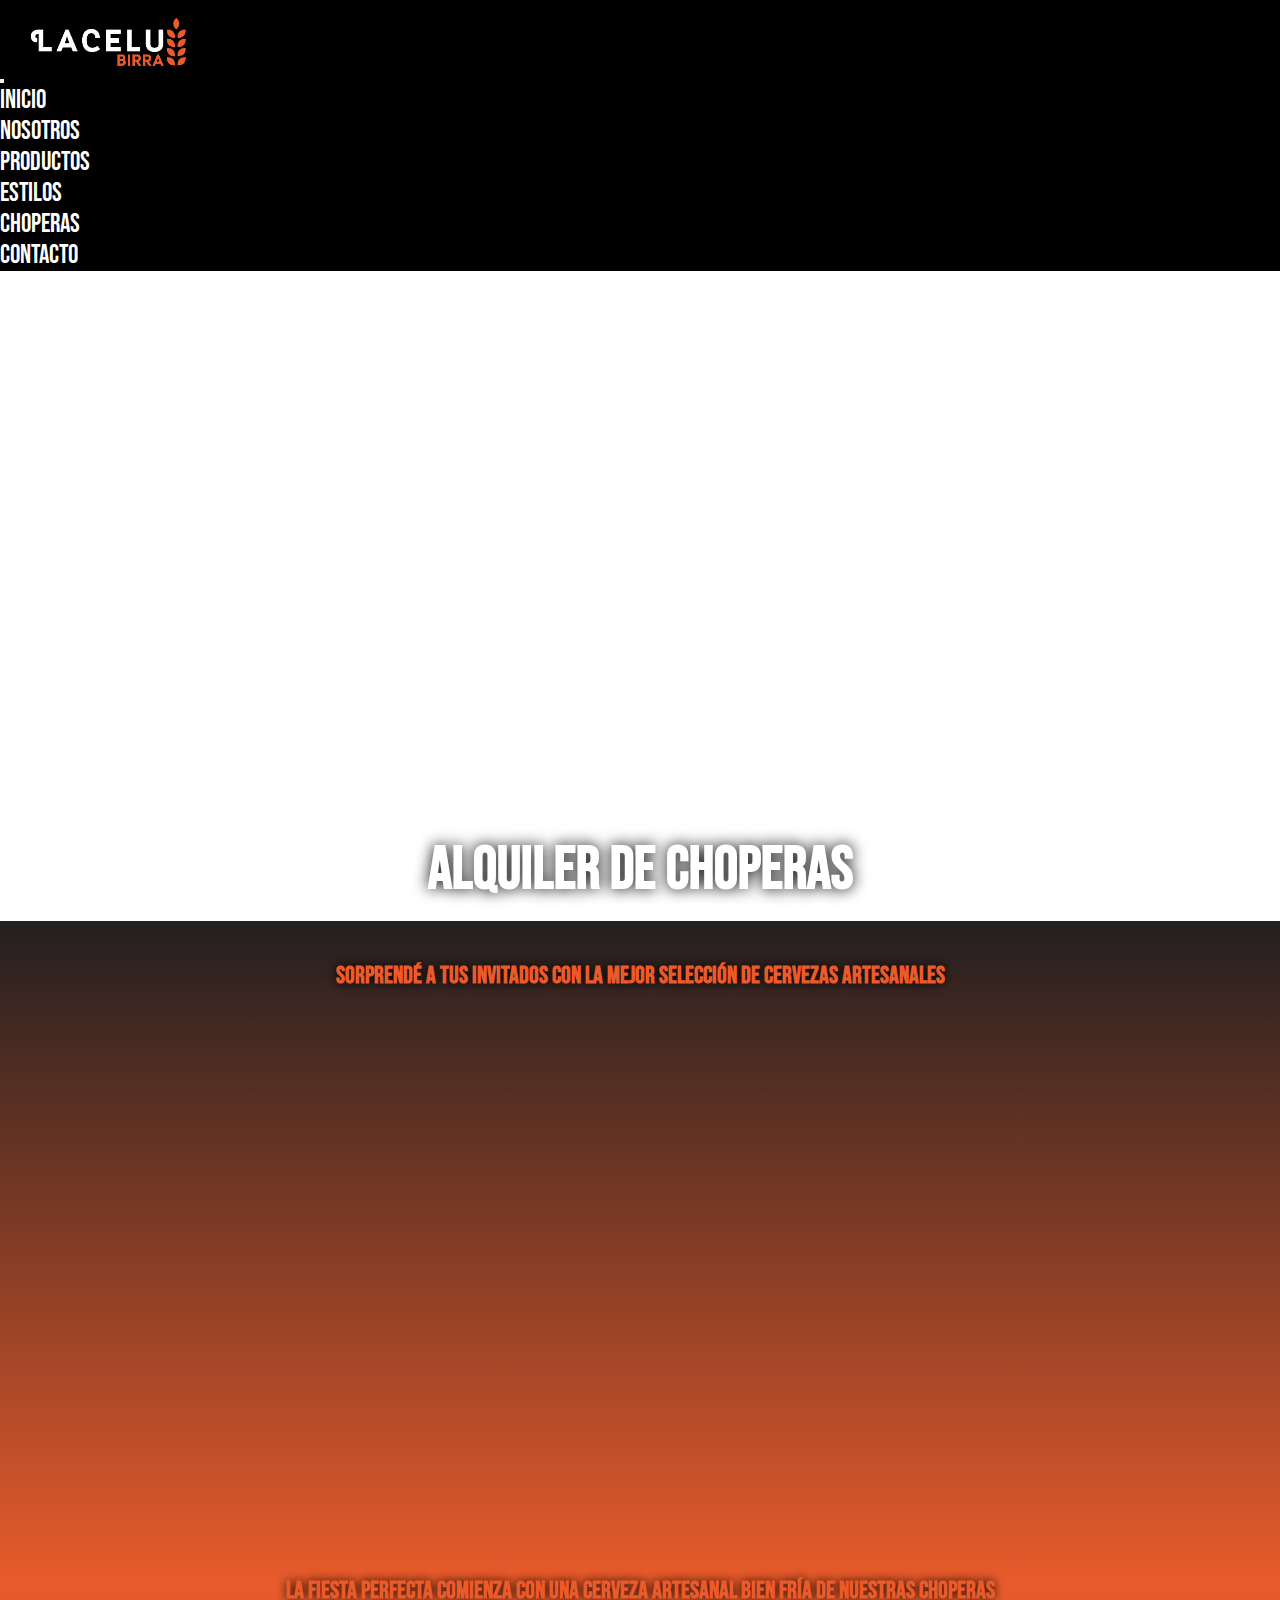
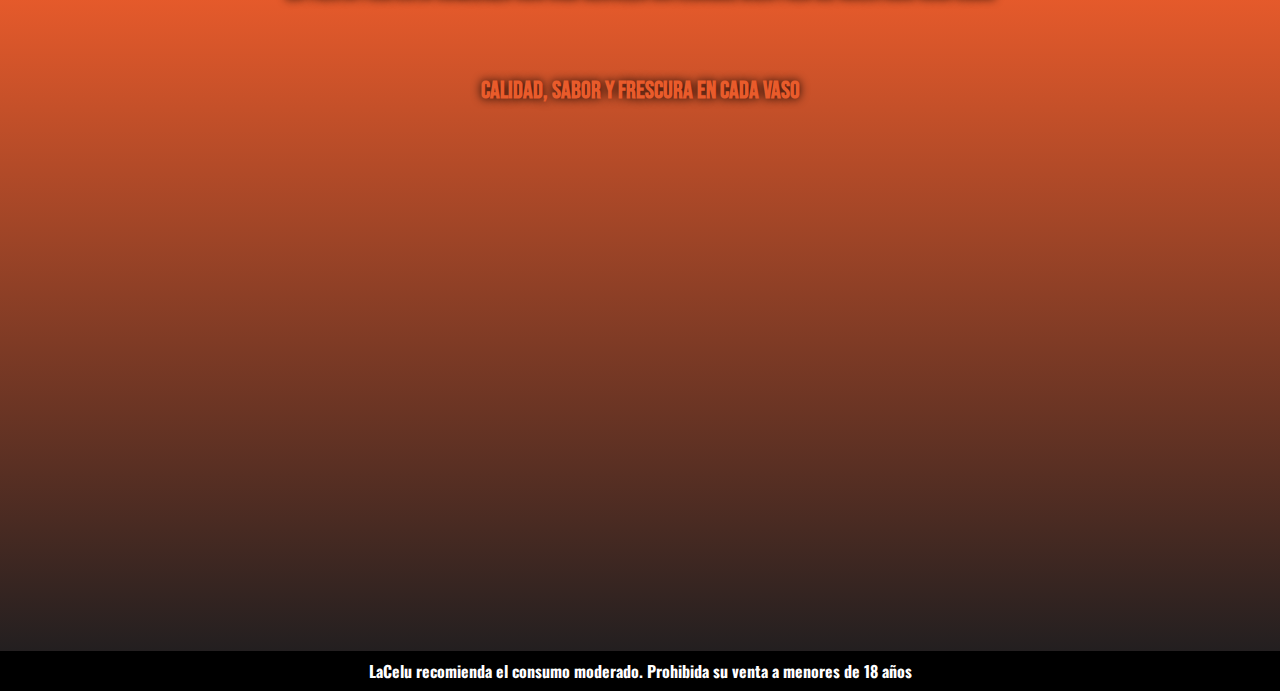
==== pages/choperas.html @ 896ca44d "pagina Choperas + scss" ====
<!DOCTYPE html>
<html lang="en">

<head>
    <meta charset="UTF-8">
    <meta http-equiv="X-UA-Compatible" content="IE=edge">
    <meta name="viewport" content="width=device-width, initial-scale=1.0">
    <meta name="keywords"  content="choperas para cerveza artesanal, servicio de choperas, alquiler de choperas, instalacion de choperas, choperas para eventos, choperas para fiestas, choperas para casamientos, choperas para cumpleaños, choperas para eventos empresariales">
    <link rel="stylesheet" href="https://cdn.jsdelivr.net/npm/bootstrap@4.6.2/dist/css/bootstrap.min.css"
        integrity="sha384-xOolHFLEh07PJGoPkLv1IbcEPTNtaed2xpHsD9ESMhqIYd0nLMwNLD69Npy4HI+N" crossorigin="anonymous">
    <link rel="icon" href="../images/favicon.png">
    <link rel="stylesheet" href="../style.css">
    <title>LaCeluBirra-Choperas</title>
</head>

<body>

    <!-- inicio de nav bar -->

    <nav class="navbar navbar-expand-md navbar-dark">

        <!-- Toggler/collapsibe Button -->
        <button class="navbar-toggler" type="button" data-toggle="collapse" data-target="#collapsibleNavbar">
            <span class="navbar-toggler-icon"></span>
        </button>

        <!-- Brand -->
        <img src="../img/index/logolacelusinfondo.png" alt="Logo" style="width:200px;">

        <!-- Navbar links -->
        <div class="collapse navbar-collapse" id="collapsibleNavbar">
            <ul class="navbar-nav">
                <li class="nav-item">
                    <a class="nav-link" href="../index.html">Inicio</a>
                </li>
                <li class="nav-item">
                    <a class="nav-link" href="./nosotros.html">Nosotros</a>
                </li>
                <li class="nav-item">
                    <a class="nav-link" href="./productos.html">Productos</a>
                </li>
                <li class="nav-item">
                    <a class="nav-link" href="./estilos.html">Estilos</a>
                </li>
                <li class="nav-item">
                    <a class="nav-link" href="#">Choperas</a>
                </li>
                <li class="nav-item">
                    <a class="nav-link" href="./contacto.html">Contacto</a>
                </li>
            </ul>
        </div>
    </nav>

    <!-- cierre de nav bar -->

    <!-- inicio de portada -->

    <div class="portadachoperas">
        <h1>ALQUILER DE CHOPERAS</h1>
    </div>

    <!-- cierre de portada -->

    <main class="mainchoperas">

    <!-- inicio de seccion1 -->

    <div class="seccion1choperas">
        <h2>Sorprendé a tus invitados con la mejor selección de cervezas artesanales</h2>
    </div>

    <div class="imgseccion1choperas"></div>

    <!-- cierre de seccion1  -->

    <!-- inicio de seccion2  -->

    <div class="seccion2choperas">
        <h2>La fiesta perfecta comienza con una cerveza artesanal bien fría de nuestras choperas</h2>
    </div>

    <div class="imgseccion2choperas"></div>

    <!-- cierre de seccion2 -->

    <!-- inicio de seccion3 -->

    <div class="seccion3choperas">
        <h2>Calidad, sabor y frescura en cada vaso</h2>
    </div>

    <div class="imgseccion3choperas"></div>

    <!-- cierre de seccion3 -->

    </main>

    <!-- inicio footer -->

    <div class="piedepagina">
        <h3>LaCelu recomienda el consumo moderado. Prohibida su venta a menores de 18 años</h3>
    </div>

    <!-- cierre de footer -->

    <script src="https://cdn.jsdelivr.net/npm/jquery@3.5.1/dist/jquery.slim.min.js"
        integrity="sha384-DfXdz2htPH0lsSSs5nCTpuj/zy4C+OGpamoFVy38MVBnE+IbbVYUew+OrCXaRkfj" crossorigin="anonymous">
    </script>
    <script src="https://cdn.jsdelivr.net/npm/popper.js@1.16.1/dist/umd/popper.min.js"
        integrity="sha384-9/reFTGAW83EW2RDu2S0VKaIzap3H66lZH81PoYlFhbGU+6BZp6G7niu735Sk7lN" crossorigin="anonymous">
    </script>
    <script src="https://cdn.jsdelivr.net/npm/bootstrap@4.6.2/dist/js/bootstrap.min.js"
        integrity="sha384-+sLIOodYLS7CIrQpBjl+C7nPvqq+FbNUBDunl/OZv93DB7Ln/533i8e/mZXLi/P+" crossorigin="anonymous">
    </script>

</body>
</html>
---- style.css ----
@import url("https://fonts.googleapis.com/css2?family=Amatic+SC:wght@700&family=Bebas+Neue&family=Lexend+Deca&display=swap");
/* font-family: 'Bebas Neue', cursive; */
@import url("https://fonts.googleapis.com/css2?family=Amatic+SC:wght@700&family=Bebas+Neue&family=Lexend+Deca&family=Oswald&display=swap");
/* font-family: 'Oswald', sans-serif; */
* {
  margin: 0;
  padding: 0;
  box-sizing: border-box;
}

.navbar {
  background-color: black;
  height: auto !important;
}
.navbar a {
  font-size: 26px;
  color: white;
  text-decoration: none;
  font-family: "Bebas Neue", cursive;
  padding-top: 10px;
  transition: color 0.3s linear 0.2s;
}
.navbar a:hover {
  color: #e95b2b !important;
}

.jumbotronportada {
  background-image: url(./img/index/portadaindex.jpg);
  background-size: cover;
  background-position: center;
  height: 650px;
  margin-bottom: 0;
  border-radius: 0;
  display: flex;
  justify-content: end;
  align-items: center;
}
.jumbotronportada h1 {
  color: white;
  text-shadow: 0 0 15px black;
  padding-right: 15px;
  font-family: "Bebas Neue", cursive;
  font-size: 60px;
}

.mainindex {
  background: rgb(35, 31, 32);
  background: linear-gradient(180deg, rgb(35, 31, 32) 0%, rgb(233, 91, 43) 50%, rgb(35, 31, 32) 100%);
  height: auto;
}

.prologo {
  height: auto;
  padding-left: 15px;
  padding-right: 15px;
}
.prologo h2 {
  color: white;
  margin-top: 0;
  padding-top: 60px;
  text-align: center;
  font-size: 40px;
  font-family: "Oswald", sans-serif;
}
.prologo strong {
  color: #e95b2b;
}

.container-fluid {
  height: auto;
  padding: 15px;
  padding-bottom: 15px;
}
.container-fluid h2 {
  color: white;
  text-shadow: 0 0 10px black;
  font-size: 40px;
  padding: 10px;
  font-family: "Bebas Neue", cursive;
}
.container-fluid .btnindex {
  background-color: #e95b2b;
  border-radius: 5px;
  border: solid 1px white;
  color: white;
  padding: 8px 10px 8px 10px;
  font-size: 20px;
  font-family: "Oswald", sans-serif;
}
.container-fluid .btnindex:hover {
  transform: scale(1.08);
  transition: all 0.9s;
}
.container-fluid .Nleft {
  text-align: center;
}
.container-fluid .imgnosotrosinicio {
  background-image: url(./images/nosotros5.JPG);
  background-position: bottom;
  background-size: cover;
  height: 650px;
  margin-bottom: 5px;
  border-radius: 5px;
}
.container-fluid .imgnosotrosinicio:hover {
  transform: scale(1.03);
  transition: all 0.9s;
}
.container-fluid .Ncenter {
  text-align: center;
}
.container-fluid .imgestilosinicio {
  background-image: url(./images/imgestilosindex.png);
  background-position: center;
  background-size: cover;
  height: 650px;
  margin-bottom: 5px;
  border-radius: 5px;
}
.container-fluid .imgestilosinicio:hover {
  transform: scale(1.03);
  transition: all 0.9s;
}
.container-fluid .Nright {
  text-align: center;
}
.container-fluid .imgvendelaceluinicio {
  background-image: url(./images/vendelacelu.png);
  background-position: center;
  background-size: cover;
  height: 650px;
  margin-bottom: 5px;
  border-radius: 5px;
}
.container-fluid .imgvendelaceluinicio:hover {
  transform: scale(1.03);
  transition: all 0.9s;
}

.containervideo {
  height: auto;
  width: auto;
  padding: 15px;
  padding-bottom: 15px;
}
.containervideo .videoindex {
  height: auto;
  width: 100%;
}

.footer {
  height: auto;
  background-color: black;
  padding: 2px;
}

.Fcenter {
  background-color: black;
  text-align: center;
}

.Fcenter img {
  margin-top: 35px;
}

.Fright {
  background-color: black;
  text-align: center;
}

.footer h2 {
  color: #e95b2b;
  text-shadow: 0 0 1px white;
  font-family: "Bebas Neue", cursive;
  margin-top: 28px;
}

.footer p {
  color: white;
  font-family: "Oswald", sans-serif;
  font-size: 20px;
}

.piedepagina {
  background-color: black;
  text-align: center;
  padding: 8px;
}

.piedepagina h3 {
  color: white;
  font-size: 16px;
  font-family: "Oswald", sans-serif;
  display: flex;
  align-items: center;
  justify-content: center;
}

.jumbotronNos {
  height: 650px;
  background-image: url(./img/nosotros/portadanosotros.jpg);
  background-position: top;
  background-size: cover;
  display: flex;
  align-items: end;
}
.jumbotronNos h1 {
  color: white;
  text-shadow: 0 0 15px black;
  margin-bottom: 15px;
  margin-left: 15px;
  font-family: "Bebas Neue", cursive;
  font-size: 60px;
}

.mainnosotros {
  background: rgb(35, 31, 32);
  background: linear-gradient(180deg, rgb(35, 31, 32) 0%, rgb(233, 91, 43) 50%, rgb(35, 31, 32) 100%);
  height: auto;
}

.seccion1Nos {
  height: auto;
  margin-bottom: 0;
  padding: 15px;
  padding-bottom: 15px;
}

.articleNos1 {
  background-image: url(./images/nosotros2.jpg);
  background-position: center;
  background-size: cover;
  border-radius: 5px;
}

.asideNos1 h2 {
  text-align: center;
  color: #e95b2b;
  text-shadow: 0 0 10px black;
  font-size: 60px;
  font-family: "Bebas Neue", cursive;
}

.asideNos1 h3 {
  color: white;
  font-family: "Oswald", sans-serif;
}

.seccion2Nos {
  height: auto;
  padding: 25px;
  padding-bottom: 25px;
}

.article2Nos h2 {
  text-align: center;
  color: #e95b2b;
  text-shadow: 0 0 10px black;
  font-size: 60px;
  font-family: "Bebas Neue", cursive;
}

.article2Nos h3 {
  color: white;
  font-family: "Oswald", sans-serif;
  text-align: center;
  font-size: 38px;
}

.aside2Nos {
  background-image: url(./images/apasionadosnosotros.png);
  background-position: center;
  background-size: cover;
  height: 300px;
  border-radius: 5px;
}

.seccion3Nos {
  height: auto;
  padding: 25px;
  padding-bottom: 25px;
}

.article3Nos {
  background-image: url(./images/nosotros3.png);
  background-position: center;
  background-size: cover;
  height: 300px;
  border-radius: 5px;
}

.aside3Nos h2 {
  text-align: center;
  color: #e95b2b;
  text-shadow: 0 0 10px black;
  font-size: 60px;
  font-family: "Bebas Neue", cursive;
}

.aside3Nos h3 {
  color: white;
  font-family: "Oswald", sans-serif;
  text-align: center;
  font-size: 38px;
}

.seccion4Nos {
  height: auto;
  padding: 25px;
  padding-bottom: 25px;
}

.article4Nos h2 {
  text-align: center;
  color: #e95b2b;
  text-shadow: 0 0 10px black;
  font-size: 60px;
  font-family: "Bebas Neue", cursive;
}

.article4Nos h3 {
  color: white;
  font-family: "Oswald", sans-serif;
  text-align: center;
  font-size: 38px;
}

.aside4Nos {
  background-image: url(./images/nosotros4.JPG);
  background-position: top;
  background-size: cover;
  height: 300px;
  border-radius: 5px;
}

.portadaproductos {
  background-image: url(./images/fondoproductos.png);
  background-position: top;
  background-size: cover;
  height: 650px;
  margin-bottom: 0;
  border-radius: 0;
  display: flex;
  justify-content: end;
  align-items: center;
}
.portadaproductos h1 {
  color: white;
  text-shadow: 0 0 15px black;
  margin-right: 100px;
  font-family: "Bebas Neue", cursive;
  font-size: 60px;
}

.mainproductos {
  height: auto;
  background: rgb(35, 31, 32);
  background: linear-gradient(180deg, rgb(35, 31, 32) 0%, rgb(233, 91, 43) 50%, rgb(35, 31, 32) 100%);
}

.containerlatasPro {
  height: auto;
  margin-bottom: 0;
  padding: 15px;
  padding-bottom: 15px;
}
.containerlatasPro .latasPro {
  height: 130px;
  padding-top: 20px;
  padding-bottom: 20px;
}
.containerlatasPro .latasPro h2 {
  color: #e95b2b;
  text-align: center;
  font-size: 45px;
  text-shadow: 0 0 10px black;
  font-family: "Bebas Neue", cursive;
  padding-top: 8px;
}
.containerlatasPro .latasPro p {
  color: white;
  text-align: center;
  font-size: 23px;
  font-family: "Oswald", sans-serif;
}
.containerlatasPro .latasPro .imglatasPro {
  background-image: url(./images/latasproductos.png);
  background-position: center;
  background-size: cover;
  height: 700px;
  margin-top: 20px;
}

.containergrowlersPro {
  height: auto;
  margin-bottom: 0;
  padding: 15px;
  padding-bottom: 15px;
}
.containergrowlersPro .growlersPro {
  height: 130px;
  padding-top: 20px;
  padding-bottom: 20px;
}
.containergrowlersPro .growlersPro h2 {
  color: #e95b2b;
  text-align: center;
  font-size: 45px;
  text-shadow: 0 0 10px black;
  font-family: "Bebas Neue", cursive;
}
.containergrowlersPro .growlersPro p {
  color: white;
  text-align: center;
  font-size: 23px;
  font-family: "Oswald", sans-serif;
}
.containergrowlersPro .imggrowlersPro {
  background-image: url(./images/growlerproductos.png);
  background-position: center;
  background-size: cover;
  height: 700px;
  margin-top: 20px;
}

.containterchoperasPro {
  height: auto;
  margin-bottom: 0;
  padding: 15px;
  padding-bottom: 15px;
}

.choperasPro {
  height: 130px;
  padding-top: 20px;
  padding-bottom: 20px;
}

.choperasPro h2 {
  color: #e95b2b;
  text-align: center;
  font-size: 45px;
  text-shadow: 0 0 10px black;
  font-family: "Bebas Neue", cursive;
}

.choperasPro p {
  color: white;
  text-align: center;
  font-size: 23px;
  font-family: "Oswald", sans-serif;
}

.imgchoperasPro {
  background-image: url(./images/choperasproductos.png);
  background-position: center;
  background-size: cover;
  height: 700px;
  margin-top: 20px;
}

.containerbarrilesPro {
  height: auto;
  margin-bottom: 0;
  padding: 15px;
  padding-bottom: 15px;
}

.barrilesPro {
  height: 130px;
  padding-top: 20px;
  padding-bottom: 20px;
}

.barrilesPro h2 {
  color: #e95b2b;
  text-align: center;
  font-size: 45px;
  text-shadow: 0 0 10px black;
  font-family: "Bebas Neue", cursive;
}

.barrilesPro p {
  color: white;
  text-align: center;
  font-size: 23px;
  font-family: "Oswald", sans-serif;
}

.imgbarrilesPro {
  background-image: url(./images/barrilesproductos.png);
  background-position: center;
  background-size: cover;
  height: 700px;
  margin-top: 20px;
}

.portadaestilos {
  background-image: url(./images/portadaestilos.png);
  background-size: cover;
  background-position: center;
  height: 650px;
  margin-bottom: 0;
  border-radius: 0;
  display: flex;
  justify-content: center;
}
.portadaestilos h1 {
  color: white;
  text-shadow: 0 0 15px black;
  padding-top: 15px;
  font-family: "Bebas Neue", cursive;
  font-size: 60px;
}

.containergolden {
  background-image: linear-gradient(to right, #660434, #862837, #a14a3b, #b66d42, #c5924f, #c3954f, #c0974f, #be9a50, #ad7b3d, #995d2e, #834022, #6c2418);
  padding: 25px;
  padding-bottom: 25px;
  height: auto;
}
.containergolden .goldenleft {
  background-image: url(./images/latassinfondo/latagolden.png);
  background-position: center;
  background-size: cover;
  height: 650px;
  border-radius: 5px;
}
.containergolden .goldenleft:hover {
  transform: scale(1.05);
  transition: all 0.9s;
}
.containergolden .goldencenter {
  background-image: url(./images/estilosdecervezalogos/golden.png);
  background-position: center;
  background-size: auto;
  background-repeat: no-repeat;
}
.containergolden .goldenright {
  display: flex;
  align-items: center;
}
.containergolden .goldenright h3 {
  color: white;
  font-family: "Oswald", sans-serif;
  text-shadow: 0 0 15px black;
  text-align: center;
  font-size: 40px;
}

.containeripa {
  background-image: linear-gradient(to right, #b71d37, #be4b3e, #c26c4c, #c68963, #caa380, #bda083, #b19c86, #a59889, #85796e, #665b54, #48403b, #2b2624);
  padding: 25px;
  padding-bottom: 25px;
  height: auto;
}
.containeripa .ipaleft {
  display: flex;
  align-items: center;
}
.containeripa .ipaleft h3 {
  color: white;
  font-family: "Oswald", sans-serif;
  text-shadow: 0 0 15px black;
  text-align: center;
  font-size: 40px;
}
.containeripa .ipacenter {
  background-image: url(./images/estilosdecervezalogos/ipa.png);
  background-position: center;
  background-size: auto;
  background-repeat: no-repeat;
}
.containeripa .iparight {
  background-image: url(./images/latassinfondo/lataipa.png);
  background-position: center;
  background-size: cover;
  height: 650px;
  border-radius: 5px;
}
.containeripa .iparight:hover {
  transform: scale(1.05);
  transition: all 0.9s;
}

.containerporter {
  background-image: linear-gradient(to right, #610d1b, #5e112d, #561a3c, #4a2347, #3c2a4e, #402d51, #443154, #483457, #5e3558, #733653, #843a4b, #90413f);
  padding: 25px;
  padding-bottom: 25px;
  height: auto;
}
.containerporter .porterleft {
  background-image: url(./images/latassinfondo/lataporter.png);
  background-position: center;
  background-size: cover;
  height: 650px;
  border-radius: 5px;
}
.containerporter .porterleft:hover {
  transform: scale(1.05);
  transition: all 0.9s;
}
.containerporter .portercenter {
  background-image: url(./images/estilosdecervezalogos/porter.png);
  background-position: center;
  background-size: auto;
  background-repeat: no-repeat;
}
.containerporter .porterright h3 {
  color: white;
  font-family: "Oswald", sans-serif;
  text-shadow: 0 0 15px black;
  text-align: center;
  font-size: 40px;
}

.containerdulce {
  background-image: linear-gradient(to right, #e0a9c5, #e3b4cd, #e6bed5, #e9c9dd, #ecd3e4, #e7ccdd, #e1c4d6, #dcbdcf, #cda3b7, #bf889f, #b06f85, #a1556b);
  padding: 25px;
  padding-bottom: 25px;
  height: auto;
}
.containerdulce .dulceleft {
  display: flex;
  align-items: center;
}
.containerdulce .dulceleft h3 {
  color: white;
  font-family: "Oswald", sans-serif;
  text-shadow: 0 0 15px black;
  text-align: center;
  font-size: 40px;
}
.containerdulce .dulcecenter {
  background-image: url(./images/estilosdecervezalogos/dulce.png);
  background-position: center;
  background-size: auto;
  background-repeat: no-repeat;
}
.containerdulce .dulceright {
  background-image: url(./images/latassinfondo/latadulce.png);
  background-position: center;
  background-size: cover;
  height: 650px;
  border-radius: 5px;
}

.containerkolsch {
  background-image: linear-gradient(to right, #fae343, #fbda4f, #fbd25b, #f8ca65, #f4c36f, #f2bd6d, #f0b76c, #eeb16b, #f0aa60, #f1a455, #f39c4a, #f59540);
  padding: 25px;
  padding-bottom: 25px;
  height: auto;
}

.kolschleft {
  background-image: url(./images/latassinfondo/latakolsch.png);
  background-position: center;
  background-size: cover;
  height: 650px;
  border-radius: 5px;
}

.kolschcenter {
  background-image: url(./images/estilosdecervezalogos/kolsch.png);
  background-position: center;
  background-size: auto;
  background-repeat: no-repeat;
}

.kolschright h3 {
  color: white;
  font-family: "Oswald", sans-serif;
  text-shadow: 0 0 15px black;
  text-align: center;
  font-size: 40px;
}

.kolschright {
  display: flex;
  align-items: center;
}

.containerscotish {
  background-image: linear-gradient(to left, #b70c13, #bd4518, #c26627, #c6833d, #cb9d59, #c29e62, #ba9f6b, #b29f75, #998969, #80735e, #675f52, #4e4b47);
  padding: 25px;
  padding-bottom: 25px;
  height: auto;
}

.scotishleft h3 {
  color: white;
  font-family: "Oswald", sans-serif;
  text-shadow: 0 0 15px black;
  text-align: center;
  font-size: 40px;
}

.scotishleft {
  display: flex;
  align-items: center;
}

.scotishcenter {
  background-image: url(./images/estilosdecervezalogos/scotish.png);
  background-position: center;
  background-size: auto;
  background-repeat: no-repeat;
}

.scotishright {
  background-image: url(./images/latassinfondo/latascotish.png);
  background-position: center;
  background-size: cover;
  height: 650px;
  border-radius: 5px;
}

.containerlaregalona {
  background-image: linear-gradient(to right, #40beb5, #55a286, #5f8660, #5f6b45, #575134, #5e4b36, #60463c, #5d4342, #6c535c, #756576, #79798f, #7c8ea2);
  padding: 25px;
  padding-bottom: 25px;
  height: auto;
}

.laregalonaleft {
  background-image: url(./images/latassinfondo/latalaregalona.png);
  background-position: center;
  background-size: cover;
  height: 650px;
  border-radius: 5px;
}

.laregalonacenter {
  background-image: url(./images/estilosdecervezalogos/laregalona.png);
  background-position: center;
  background-size: auto;
  background-repeat: no-repeat;
}

.laregalonaright h3 {
  color: white;
  font-family: "Oswald", sans-serif;
  text-shadow: 0 0 15px black;
  text-align: center;
  font-size: 40px;
}

.laregalonaright {
  display: flex;
  align-items: center;
}

.containerintensidad {
  background-image: linear-gradient(to right, #463b31, #594742, #6a5458, #76646f, #7d7586, #7c7790, #787a9a, #717da4, #6c6fa4, #6e5fa0, #754c98, #7e358b);
  padding: 25px;
  padding-bottom: 25px;
  height: auto;
}
.containerintensidad .intensidadleft {
  display: flex;
  align-items: center;
}
.containerintensidad .intensidadleft h3 {
  color: white;
  font-family: "Oswald", sans-serif;
  text-shadow: 0 0 15px black;
  text-align: center;
  font-size: 40px;
}
.containerintensidad .intensidadcenter {
  background-image: url(./images/estilosdecervezalogos/intensidad.png);
  background-position: center;
  background-size: auto;
  background-repeat: no-repeat;
}
.containerintensidad .intensidadright {
  background-image: url(./images/latassinfondo/lataintensidad.png);
  background-position: center;
  background-size: cover;
  height: 650px;
  border-radius: 5px;
}

.containerdivino {
  background-image: linear-gradient(to right, #ee9150, #f3847c, #df84a1, #bc8cb5, #9a92b5, #958eae, #918aa8, #8c86a1, #9b7a97, #a96e81, #ae6662, #a36641);
  padding: 25px;
  padding-bottom: 25px;
  height: auto;
}

.divinoleft {
  background-image: url(./images/latassinfondo/latadivino.png);
  background-position: center;
  background-size: cover;
  height: 650px;
}

.divinocenter {
  background-image: url(./images/estilosdecervezalogos/divino.png);
  background-position: center;
  background-size: auto;
  background-repeat: no-repeat;
}

.divinoright h3 {
  color: white;
  font-family: "Oswald", sans-serif;
  text-shadow: 0 0 15px black;
  text-align: center;
  font-size: 40px;
}

.divinoright {
  display: flex;
  align-items: center;
}

.portadachoperas {
  background-image: url(./images/portadaalquilerdechoperas.png);
  background-position: center;
  background-size: cover;
  height: 650px;
  margin-bottom: 0;
  border-radius: 0;
  display: flex;
  align-items: end;
  justify-content: center;
}
.portadachoperas h1 {
  color: white;
  text-shadow: 0 0 15px black;
  margin-bottom: 15px;
  font-family: "Bebas Neue", cursive;
  font-size: 60px;
}

.mainchoperas {
  height: auto;
  background: rgb(35, 31, 32);
  background: linear-gradient(180deg, rgb(35, 31, 32) 0%, rgb(233, 91, 43) 50%, rgb(35, 31, 32) 100%);
}

.seccion1choperas {
  height: 100px;
}
.seccion1choperas h2 {
  color: #e95b2b;
  text-shadow: 0 0 10px black;
  font: 60px;
  text-align: center;
  padding-top: 40px;
  font-family: "Bebas Neue", cursive;
}

.imgseccion1choperas {
  background-image: url(./images/imgseccion1choperas.png);
  background-size: cover;
  background-position: center;
  height: 500px;
  margin-top: 15px;
}

.seccion2choperas {
  height: 100px;
}
.seccion2choperas h2 {
  color: #e95b2b;
  text-shadow: 0 0 10px black;
  font: 60px;
  text-align: center;
  padding-top: 40px;
  font-family: "Bebas Neue", cursive;
}
.seccion2choperas .imgseccion2choperas {
  background-image: url(./images/imgseccion2choperas.png);
  background-size: cover;
  background-position: center;
  height: 500px;
  margin-top: 15px;
}

.seccion3choperas {
  height: 100px;
}

.seccion3choperas h2 {
  color: #e95b2b;
  text-shadow: 0 0 10px black;
  font: 60px;
  text-align: center;
  padding-top: 40px;
  font-family: "Bebas Neue", cursive;
}

.imgseccion3choperas {
  background-image: url(./images/imgseccion3choperas.png);
  background-size: cover;
  background-position: center;
  height: 500px;
  margin-top: 15px;
}

/*# sourceMappingURL=style.css.map */
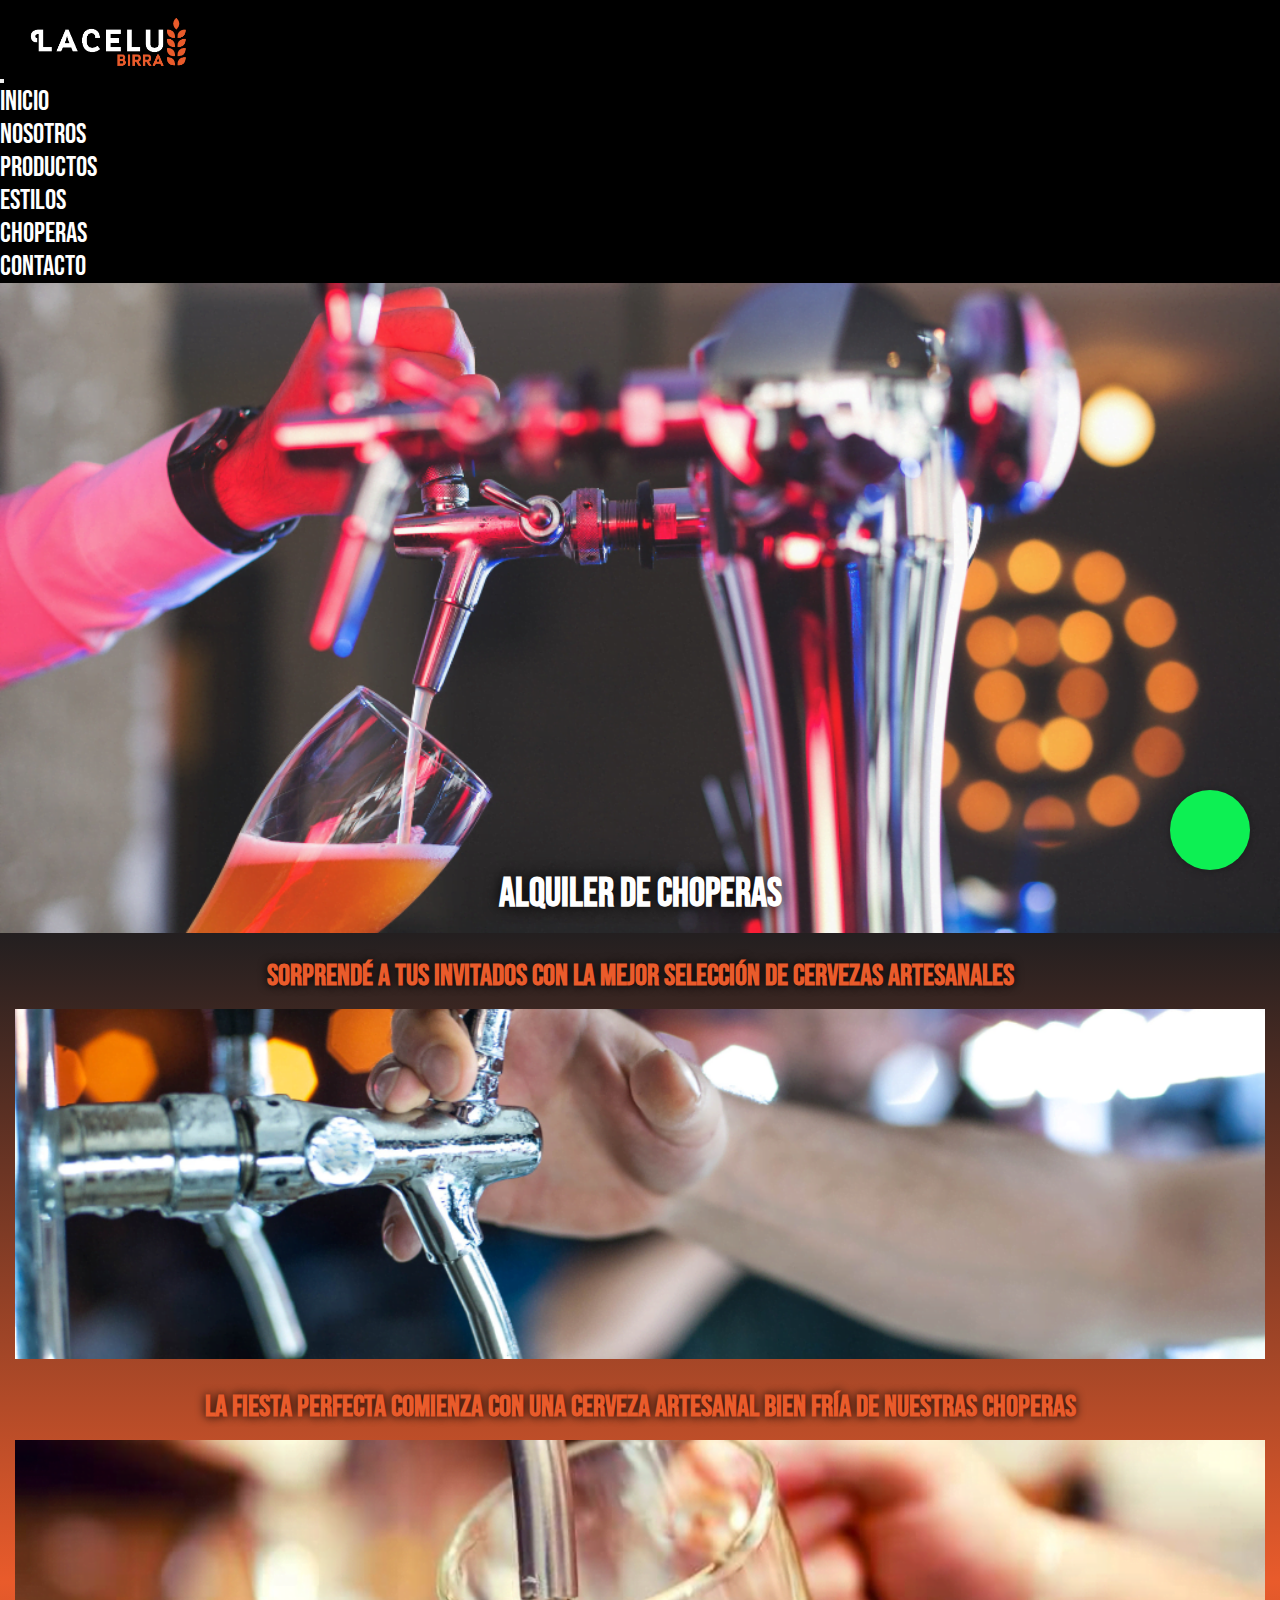
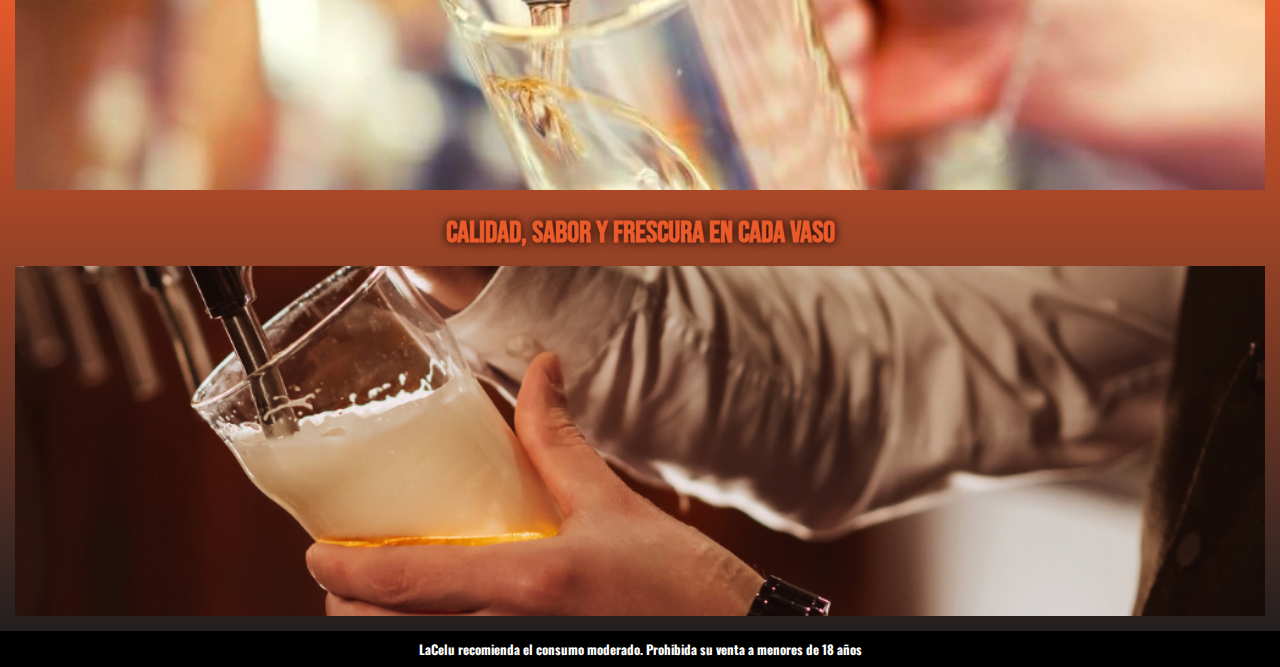
==== commit 37c017bc: "icono de whatsapp en todas las paginas" ====
--- a/pages/choperas.html
+++ b/pages/choperas.html
@@ -5,15 +5,28 @@
     <meta charset="UTF-8">
     <meta http-equiv="X-UA-Compatible" content="IE=edge">
     <meta name="viewport" content="width=device-width, initial-scale=1.0">
-    <meta name="keywords"  content="choperas para cerveza artesanal, servicio de choperas, alquiler de choperas, instalacion de choperas, choperas para eventos, choperas para fiestas, choperas para casamientos, choperas para cumpleaños, choperas para eventos empresariales">
+    <meta name="keywords"
+        content="choperas para cerveza artesanal, servicio de choperas, alquiler de choperas, instalacion de choperas, choperas para eventos, choperas para fiestas, choperas para casamientos, choperas para cumpleaños, choperas para eventos empresariales">
     <link rel="stylesheet" href="https://cdn.jsdelivr.net/npm/bootstrap@4.6.2/dist/css/bootstrap.min.css"
         integrity="sha384-xOolHFLEh07PJGoPkLv1IbcEPTNtaed2xpHsD9ESMhqIYd0nLMwNLD69Npy4HI+N" crossorigin="anonymous">
-    <link rel="icon" href="../images/favicon.png">
+    <link rel="stylesheet" href="https://cdnjs.cloudflare.com/ajax/libs/font-awesome/6.4.0/css/all.min.css"
+        integrity="sha512-iecdLmaskl7CVkqkXNQ/ZH/XLlvWZOJyj7Yy7tcenmpD1ypASozpmT/E0iPtmFIB46ZmdtAc9eNBvH0H/ZpiBw=="
+        crossorigin="anonymous" referrerpolicy="no-referrer" />
+    <link rel="icon" href="../img/index/favicon.png">
     <link rel="stylesheet" href="../style.css">
     <title>LaCeluBirra-Choperas</title>
 </head>
 
 <body>
+
+    <!-- boton de wpp -->
+
+    <a href="https://api.whatsapp.com/send?phone=3875821402&text=¡Saludos 🍻! Bienvenidos/as a nuestra fábrica de cerveza artesanal"
+        class="btn-wsp" target="_blank">
+        <i class="fa-brands fa-whatsapp"></i>
+    </a>
+
+    <!-- boton de wpp -->
 
     <!-- inicio de nav bar -->
 
@@ -64,35 +77,35 @@
 
     <main class="mainchoperas">
 
-    <!-- inicio de seccion1 -->
+        <!-- inicio de seccion1 -->
 
-    <div class="seccion1choperas">
-        <h2>Sorprendé a tus invitados con la mejor selección de cervezas artesanales</h2>
-    </div>
+        <div class="seccion1choperas">
+            <h2>Sorprendé a tus invitados con la mejor selección de cervezas artesanales</h2>
+        </div>
 
-    <div class="imgseccion1choperas"></div>
+        <div class="imgseccion1choperas"></div>
 
-    <!-- cierre de seccion1  -->
+        <!-- cierre de seccion1  -->
 
-    <!-- inicio de seccion2  -->
+        <!-- inicio de seccion2  -->
 
-    <div class="seccion2choperas">
-        <h2>La fiesta perfecta comienza con una cerveza artesanal bien fría de nuestras choperas</h2>
-    </div>
+        <div class="seccion2choperas">
+            <h2>La fiesta perfecta comienza con una cerveza artesanal bien fría de nuestras choperas</h2>
+        </div>
 
-    <div class="imgseccion2choperas"></div>
+        <div class="imgseccion2choperas"></div>
 
-    <!-- cierre de seccion2 -->
+        <!-- cierre de seccion2 -->
 
-    <!-- inicio de seccion3 -->
+        <!-- inicio de seccion3 -->
 
-    <div class="seccion3choperas">
-        <h2>Calidad, sabor y frescura en cada vaso</h2>
-    </div>
+        <div class="seccion3choperas">
+            <h2>Calidad, sabor y frescura en cada vaso</h2>
+        </div>
 
-    <div class="imgseccion3choperas"></div>
+        <div class="imgseccion3choperas"></div>
 
-    <!-- cierre de seccion3 -->
+        <!-- cierre de seccion3 -->
 
     </main>
 
@@ -115,4 +128,5 @@
     </script>
 
 </body>
+
 </html>--- a/style.css
+++ b/style.css
@@ -8,12 +8,34 @@
   box-sizing: border-box;
 }
 
+.btn-wsp {
+  position: fixed;
+  width: 80px;
+  height: 80px;
+  line-height: 55px;
+  bottom: 30px;
+  right: 30px;
+  background: #0df053;
+  color: white;
+  border-radius: 50px;
+  text-align: center;
+  font-size: 60px;
+  box-shadow: 0px 1px 10px rgba(0, 0, 0, 0.3);
+  z-index: 100;
+  padding-top: 10px;
+}
+.btn-wsp:hover {
+  text-decoration: none;
+  color: #0df053;
+  background: white;
+}
+
 .navbar {
   background-color: black;
   height: auto !important;
 }
 .navbar a {
-  font-size: 26px;
+  font-size: 28px;
   color: white;
   text-decoration: none;
   font-family: "Bebas Neue", cursive;
@@ -24,8 +46,12 @@
   color: #e95b2b !important;
 }
 
+.navbar-collapse {
+  justify-content: flex-end;
+}
+
 .jumbotronportada {
-  background-image: url(./img/index/portadaindex.jpg);
+  background-image: url(./img/index/portadaindex.JPG);
   background-size: cover;
   background-position: center;
   height: 650px;
@@ -40,7 +66,7 @@
   text-shadow: 0 0 15px black;
   padding-right: 15px;
   font-family: "Bebas Neue", cursive;
-  font-size: 60px;
+  font-size: 40px;
 }
 
 .mainindex {
@@ -53,14 +79,17 @@
   height: auto;
   padding-left: 15px;
   padding-right: 15px;
+  padding-top: 25px;
+  padding-bottom: 25px;
 }
 .prologo h2 {
   color: white;
   margin-top: 0;
   padding-top: 60px;
   text-align: center;
-  font-size: 40px;
-  font-family: "Oswald", sans-serif;
+  font-size: 28px;
+  font-family: "Oswald", sans-serif;
+  padding-top: 15px;
 }
 .prologo strong {
   color: #e95b2b;
@@ -84,7 +113,7 @@
   border: solid 1px white;
   color: white;
   padding: 8px 10px 8px 10px;
-  font-size: 20px;
+  font-size: 18px;
   font-family: "Oswald", sans-serif;
 }
 .container-fluid .btnindex:hover {
@@ -93,9 +122,10 @@
 }
 .container-fluid .Nleft {
   text-align: center;
+  padding-bottom: 30px;
 }
 .container-fluid .imgnosotrosinicio {
-  background-image: url(./images/nosotros5.JPG);
+  background-image: url(./img/index/img1.JPG);
   background-position: bottom;
   background-size: cover;
   height: 650px;
@@ -108,9 +138,10 @@
 }
 .container-fluid .Ncenter {
   text-align: center;
+  padding-bottom: 30px;
 }
 .container-fluid .imgestilosinicio {
-  background-image: url(./images/imgestilosindex.png);
+  background-image: url(./img/index/img2.jpg);
   background-position: center;
   background-size: cover;
   height: 650px;
@@ -123,10 +154,11 @@
 }
 .container-fluid .Nright {
   text-align: center;
+  padding-bottom: 30px;
 }
 .container-fluid .imgvendelaceluinicio {
-  background-image: url(./images/vendelacelu.png);
-  background-position: center;
+  background-image: url(./img/index/vendelaceluindex.jpg);
+  background-position: right;
   background-size: cover;
   height: 650px;
   margin-bottom: 5px;
@@ -139,23 +171,27 @@
 
 .containervideo {
   height: auto;
-  width: auto;
-  padding: 15px;
-  padding-bottom: 15px;
+  display: flex;
+  justify-content: center;
+  padding-bottom: 25px;
 }
 .containervideo .videoindex {
   height: auto;
-  width: 100%;
+  width: 90%;
 }
 
 .footer {
   height: auto;
   background-color: black;
-  padding: 2px;
+  padding-left: 15px;
+  padding-right: 15px;
+}
+
+.Fleft {
+  padding-left: 15px;
 }
 
 .Fcenter {
-  background-color: black;
   text-align: center;
 }
 
@@ -164,7 +200,6 @@
 }
 
 .Fright {
-  background-color: black;
   text-align: center;
 }
 
@@ -172,13 +207,15 @@
   color: #e95b2b;
   text-shadow: 0 0 1px white;
   font-family: "Bebas Neue", cursive;
-  margin-top: 28px;
+  margin-top: 30px;
 }
 
 .footer p {
   color: white;
   font-family: "Oswald", sans-serif;
   font-size: 20px;
+  margin-right: 15px;
+  margin-left: 15px;
 }
 
 .piedepagina {
@@ -189,7 +226,7 @@
 
 .piedepagina h3 {
   color: white;
-  font-size: 16px;
+  font-size: 13px;
   font-family: "Oswald", sans-serif;
   display: flex;
   align-items: center;
@@ -210,272 +247,303 @@
   margin-bottom: 15px;
   margin-left: 15px;
   font-family: "Bebas Neue", cursive;
-  font-size: 60px;
+  font-size: 40px;
 }
 
 .mainnosotros {
   background: rgb(35, 31, 32);
   background: linear-gradient(180deg, rgb(35, 31, 32) 0%, rgb(233, 91, 43) 50%, rgb(35, 31, 32) 100%);
   height: auto;
+  padding-top: 5px;
+  padding-bottom: 5px;
 }
 
 .seccion1Nos {
-  height: auto;
+  padding: 25px;
+}
+
+.articleNos1 {
+  background-image: url(./img/nosotros/nosotros2.jpg);
+  background-position: center;
+  background-size: cover;
+  border-radius: 5px;
+  height: 450px;
+}
+
+.asideNos1 {
+  display: flex;
+  flex-direction: column;
+  align-items: center;
+  padding-top: 60px;
+}
+
+.asideNos1 h2 {
+  text-align: center;
+  color: #e95b2b;
+  text-shadow: 0 0 10px black;
+  font-size: 60px;
+  font-family: "Bebas Neue", cursive;
+  padding-top: 10px;
+}
+
+.asideNos1 h3 {
+  color: white;
+  font-family: "Oswald", sans-serif;
+  font-size: 28px;
+  text-align: center;
+}
+
+.seccion2Nos {
+  padding: 25px;
+  padding-bottom: 25px;
+}
+
+.article2Nos {
+  display: flex;
+  flex-direction: column;
+  align-items: center;
+  padding-top: 100px;
+}
+
+.article2Nos h2 {
+  text-align: center;
+  color: #e95b2b;
+  text-shadow: 0 0 10px black;
+  font-size: 60px;
+  font-family: "Bebas Neue", cursive;
+}
+
+.article2Nos h3 {
+  color: white;
+  font-family: "Oswald", sans-serif;
+  text-align: center;
+  font-size: 28px;
+  padding-bottom: 5px;
+}
+
+.aside2Nos {
+  background-image: url(./img/nosotros/apasionadosnosotros.png);
+  background-position: center;
+  background-size: cover;
+  height: 450px;
+  border-radius: 5px;
+}
+
+.seccion3Nos {
+  padding: 25px;
+  padding-bottom: 25px;
+}
+
+.article3Nos {
+  background-image: url(./img/nosotros/artesanosnosotros.jpg);
+  background-position: center;
+  background-size: cover;
+  height: 450px;
+  border-radius: 5px;
+}
+
+.aside3Nos {
+  display: flex;
+  flex-direction: column;
+  align-items: center;
+  padding-top: 100px;
+}
+
+.aside3Nos h2 {
+  text-align: center;
+  color: #e95b2b;
+  text-shadow: 0 0 10px black;
+  font-size: 60px;
+  font-family: "Bebas Neue", cursive;
+  padding-top: 10px;
+}
+
+.aside3Nos h3 {
+  color: white;
+  font-family: "Oswald", sans-serif;
+  text-align: center;
+  font-size: 28px;
+}
+
+.seccion4Nos {
+  padding: 25px;
+  padding-bottom: 25px;
+}
+
+.article4Nos {
+  display: flex;
+  flex-direction: column;
+  align-items: center;
+  padding-top: 90px;
+}
+
+.article4Nos h2 {
+  text-align: center;
+  color: #e95b2b;
+  text-shadow: 0 0 10px black;
+  font-size: 60px;
+  font-family: "Bebas Neue", cursive;
+}
+
+.article4Nos h3 {
+  color: white;
+  font-family: "Oswald", sans-serif;
+  text-align: center;
+  font-size: 28px;
+  padding-bottom: 5px;
+}
+
+.aside4Nos {
+  background-image: url(./img/nosotros/cervecerosnosotros.jpg);
+  background-position: top;
+  background-size: cover;
+  height: 450px;
+  border-radius: 5px;
+}
+
+.portadaproductos {
+  background-image: url(./img/productos/portadaproductos.JPG);
+  background-position: top;
+  background-size: cover;
+  height: 650px;
+  margin-bottom: 0;
+  border-radius: 0;
+  display: flex;
+  justify-content: end;
+  align-items: center;
+}
+.portadaproductos h1 {
+  color: white;
+  text-shadow: 0 0 15px black;
+  margin-right: 80px;
+  font-family: "Bebas Neue", cursive;
+  font-size: 40px;
+}
+
+.mainproductos {
+  background: rgb(35, 31, 32);
+  background: linear-gradient(180deg, rgb(35, 31, 32) 0%, rgb(233, 91, 43) 50%, rgb(35, 31, 32) 100%);
+}
+
+.containerlatasPro {
   margin-bottom: 0;
   padding: 15px;
   padding-bottom: 15px;
-}
-
-.articleNos1 {
-  background-image: url(./images/nosotros2.jpg);
-  background-position: center;
-  background-size: cover;
-  border-radius: 5px;
-}
-
-.asideNos1 h2 {
-  text-align: center;
-  color: #e95b2b;
-  text-shadow: 0 0 10px black;
-  font-size: 60px;
-  font-family: "Bebas Neue", cursive;
-}
-
-.asideNos1 h3 {
-  color: white;
-  font-family: "Oswald", sans-serif;
-}
-
-.seccion2Nos {
-  height: auto;
-  padding: 25px;
-  padding-bottom: 25px;
-}
-
-.article2Nos h2 {
-  text-align: center;
-  color: #e95b2b;
-  text-shadow: 0 0 10px black;
-  font-size: 60px;
-  font-family: "Bebas Neue", cursive;
-}
-
-.article2Nos h3 {
-  color: white;
-  font-family: "Oswald", sans-serif;
-  text-align: center;
-  font-size: 38px;
-}
-
-.aside2Nos {
-  background-image: url(./images/apasionadosnosotros.png);
-  background-position: center;
-  background-size: cover;
-  height: 300px;
-  border-radius: 5px;
-}
-
-.seccion3Nos {
-  height: auto;
-  padding: 25px;
-  padding-bottom: 25px;
-}
-
-.article3Nos {
-  background-image: url(./images/nosotros3.png);
-  background-position: center;
-  background-size: cover;
-  height: 300px;
-  border-radius: 5px;
-}
-
-.aside3Nos h2 {
-  text-align: center;
-  color: #e95b2b;
-  text-shadow: 0 0 10px black;
-  font-size: 60px;
-  font-family: "Bebas Neue", cursive;
-}
-
-.aside3Nos h3 {
-  color: white;
-  font-family: "Oswald", sans-serif;
-  text-align: center;
-  font-size: 38px;
-}
-
-.seccion4Nos {
-  height: auto;
-  padding: 25px;
-  padding-bottom: 25px;
-}
-
-.article4Nos h2 {
-  text-align: center;
-  color: #e95b2b;
-  text-shadow: 0 0 10px black;
-  font-size: 60px;
-  font-family: "Bebas Neue", cursive;
-}
-
-.article4Nos h3 {
-  color: white;
-  font-family: "Oswald", sans-serif;
-  text-align: center;
-  font-size: 38px;
-}
-
-.aside4Nos {
-  background-image: url(./images/nosotros4.JPG);
-  background-position: top;
-  background-size: cover;
-  height: 300px;
-  border-radius: 5px;
-}
-
-.portadaproductos {
-  background-image: url(./images/fondoproductos.png);
-  background-position: top;
-  background-size: cover;
-  height: 650px;
-  margin-bottom: 0;
-  border-radius: 0;
-  display: flex;
-  justify-content: end;
-  align-items: center;
-}
-.portadaproductos h1 {
-  color: white;
-  text-shadow: 0 0 15px black;
-  margin-right: 100px;
-  font-family: "Bebas Neue", cursive;
-  font-size: 60px;
-}
-
-.mainproductos {
-  height: auto;
-  background: rgb(35, 31, 32);
-  background: linear-gradient(180deg, rgb(35, 31, 32) 0%, rgb(233, 91, 43) 50%, rgb(35, 31, 32) 100%);
-}
-
-.containerlatasPro {
-  height: auto;
+  display: flex;
+  flex-direction: column;
+  justify-content: center;
+}
+
+.latasPro {
+  padding-top: 10px;
+  padding-bottom: 10px;
+}
+.latasPro h2 {
+  color: #e95b2b;
+  text-align: center;
+  font-size: 40px;
+  text-shadow: 0 0 10px black;
+  font-family: "Bebas Neue", cursive;
+  padding-top: 5px;
+}
+.latasPro p {
+  color: white;
+  text-align: center;
+  font-size: 28px;
+  font-family: "Oswald", sans-serif;
+  margin-bottom: 5px;
+}
+
+.imglatasPro {
+  background-image: url(./img/productos/latasproductos.png);
+  background-position: center;
+  background-size: cover;
+  height: 350px;
+  width: auto;
+  margin-top: 5px;
+}
+
+.containergrowlersPro {
   margin-bottom: 0;
   padding: 15px;
   padding-bottom: 15px;
 }
-.containerlatasPro .latasPro {
-  height: 130px;
-  padding-top: 20px;
-  padding-bottom: 20px;
-}
-.containerlatasPro .latasPro h2 {
-  color: #e95b2b;
-  text-align: center;
-  font-size: 45px;
-  text-shadow: 0 0 10px black;
-  font-family: "Bebas Neue", cursive;
-  padding-top: 8px;
-}
-.containerlatasPro .latasPro p {
-  color: white;
-  text-align: center;
-  font-size: 23px;
-  font-family: "Oswald", sans-serif;
-}
-.containerlatasPro .latasPro .imglatasPro {
-  background-image: url(./images/latasproductos.png);
-  background-position: center;
-  background-size: cover;
-  height: 700px;
-  margin-top: 20px;
-}
-
-.containergrowlersPro {
-  height: auto;
+.containergrowlersPro .growlersPro {
+  padding-top: 10px;
+  padding-bottom: 10px;
+}
+.containergrowlersPro .growlersPro h2 {
+  color: #e95b2b;
+  text-align: center;
+  font-size: 40px;
+  text-shadow: 0 0 10px black;
+  font-family: "Bebas Neue", cursive;
+}
+.containergrowlersPro .growlersPro p {
+  color: white;
+  text-align: center;
+  font-size: 28px;
+  font-family: "Oswald", sans-serif;
+}
+.containergrowlersPro .imggrowlersPro {
+  background-image: url(./img/productos/growlerproductos.png);
+  background-position: center;
+  background-size: cover;
+  height: 350px;
+  width: auto;
+  margin-top: 5px;
+}
+
+.containterchoperasPro {
   margin-bottom: 0;
   padding: 15px;
   padding-bottom: 15px;
 }
-.containergrowlersPro .growlersPro {
-  height: 130px;
-  padding-top: 20px;
-  padding-bottom: 20px;
-}
-.containergrowlersPro .growlersPro h2 {
-  color: #e95b2b;
-  text-align: center;
-  font-size: 45px;
-  text-shadow: 0 0 10px black;
-  font-family: "Bebas Neue", cursive;
-}
-.containergrowlersPro .growlersPro p {
-  color: white;
-  text-align: center;
-  font-size: 23px;
-  font-family: "Oswald", sans-serif;
-}
-.containergrowlersPro .imggrowlersPro {
-  background-image: url(./images/growlerproductos.png);
-  background-position: center;
-  background-size: cover;
-  height: 700px;
-  margin-top: 20px;
-}
-
-.containterchoperasPro {
-  height: auto;
+
+.choperasPro {
+  padding-top: 10px;
+  padding-bottom: 10px;
+}
+
+.choperasPro h2 {
+  color: #e95b2b;
+  text-align: center;
+  font-size: 40px;
+  text-shadow: 0 0 10px black;
+  font-family: "Bebas Neue", cursive;
+}
+
+.choperasPro p {
+  color: white;
+  text-align: center;
+  font-size: 28px;
+  font-family: "Oswald", sans-serif;
+}
+
+.imgchoperasPro {
+  background-image: url(./img/productos/choperasproductos.png);
+  background-position: center;
+  background-size: cover;
+  height: 350px;
+  width: auto;
+  margin-top: 5px;
+}
+
+.containerbarrilesPro {
   margin-bottom: 0;
   padding: 15px;
   padding-bottom: 15px;
 }
 
-.choperasPro {
-  height: 130px;
-  padding-top: 20px;
-  padding-bottom: 20px;
-}
-
-.choperasPro h2 {
-  color: #e95b2b;
-  text-align: center;
-  font-size: 45px;
-  text-shadow: 0 0 10px black;
-  font-family: "Bebas Neue", cursive;
-}
-
-.choperasPro p {
-  color: white;
-  text-align: center;
-  font-size: 23px;
-  font-family: "Oswald", sans-serif;
-}
-
-.imgchoperasPro {
-  background-image: url(./images/choperasproductos.png);
-  background-position: center;
-  background-size: cover;
-  height: 700px;
-  margin-top: 20px;
-}
-
-.containerbarrilesPro {
-  height: auto;
-  margin-bottom: 0;
-  padding: 15px;
-  padding-bottom: 15px;
-}
-
 .barrilesPro {
-  height: 130px;
-  padding-top: 20px;
-  padding-bottom: 20px;
+  padding-top: 10px;
+  padding-bottom: 10px;
 }
 
 .barrilesPro h2 {
   color: #e95b2b;
   text-align: center;
-  font-size: 45px;
+  font-size: 40px;
   text-shadow: 0 0 10px black;
   font-family: "Bebas Neue", cursive;
 }
@@ -483,22 +551,23 @@
 .barrilesPro p {
   color: white;
   text-align: center;
-  font-size: 23px;
+  font-size: 28px;
   font-family: "Oswald", sans-serif;
 }
 
 .imgbarrilesPro {
-  background-image: url(./images/barrilesproductos.png);
-  background-position: center;
-  background-size: cover;
-  height: 700px;
-  margin-top: 20px;
+  background-image: url(./img/productos/barrilesproductos.jpg);
+  background-position: top;
+  background-size: cover;
+  height: 350px;
+  width: auto;
+  margin-top: 5px;
 }
 
 .portadaestilos {
-  background-image: url(./images/portadaestilos.png);
-  background-size: cover;
-  background-position: center;
+  background-image: url(./img/estilos/portadaestilos.jpg);
+  background-size: cover;
+  background-position: top;
   height: 650px;
   margin-bottom: 0;
   border-radius: 0;
@@ -510,135 +579,140 @@
   text-shadow: 0 0 15px black;
   padding-top: 15px;
   font-family: "Bebas Neue", cursive;
-  font-size: 60px;
-}
-
+  font-size: 40px;
+}
+
+/* inicio seccion1 estilo Golden */
 .containergolden {
   background-image: linear-gradient(to right, #660434, #862837, #a14a3b, #b66d42, #c5924f, #c3954f, #c0974f, #be9a50, #ad7b3d, #995d2e, #834022, #6c2418);
-  padding: 25px;
-  padding-bottom: 25px;
-  height: auto;
-}
-.containergolden .goldenleft {
-  background-image: url(./images/latassinfondo/latagolden.png);
-  background-position: center;
-  background-size: cover;
-  height: 650px;
-  border-radius: 5px;
-}
-.containergolden .goldenleft:hover {
-  transform: scale(1.05);
-  transition: all 0.9s;
-}
-.containergolden .goldencenter {
-  background-image: url(./images/estilosdecervezalogos/golden.png);
-  background-position: center;
-  background-size: auto;
-  background-repeat: no-repeat;
-}
-.containergolden .goldenright {
-  display: flex;
-  align-items: center;
-}
-.containergolden .goldenright h3 {
-  color: white;
-  font-family: "Oswald", sans-serif;
-  text-shadow: 0 0 15px black;
-  text-align: center;
-  font-size: 40px;
+  width: auto;
+  height: 550px;
+  padding-top: 2px;
+  padding-bottom: 2px;
+}
+
+.goldenleft {
+  background-image: url(./img/estilos/latagolden.png);
+  background-position: center;
+  background-size: cover;
+  height: 550px;
+  border-radius: 5px;
+}
+
+.goldenright {
+  display: flex;
+  flex-direction: column;
+  align-items: center;
+  margin-top: 5px;
+}
+
+.goldenright h3 {
+  color: white;
+  font-family: "Oswald", sans-serif;
+  text-shadow: 0 0 15px black;
+  text-align: center;
+  font-size: 35px;
+  padding-bottom: 200px;
+  margin-bottom: 5px;
+}
+
+.goldenright img {
+  margin-bottom: 25px;
 }
 
 .containeripa {
   background-image: linear-gradient(to right, #b71d37, #be4b3e, #c26c4c, #c68963, #caa380, #bda083, #b19c86, #a59889, #85796e, #665b54, #48403b, #2b2624);
   padding: 25px;
   padding-bottom: 25px;
-  height: auto;
-}
-.containeripa .ipaleft {
-  display: flex;
-  align-items: center;
-}
-.containeripa .ipaleft h3 {
-  color: white;
-  font-family: "Oswald", sans-serif;
-  text-shadow: 0 0 15px black;
-  text-align: center;
-  font-size: 40px;
-}
-.containeripa .ipacenter {
-  background-image: url(./images/estilosdecervezalogos/ipa.png);
-  background-position: center;
-  background-size: auto;
+  width: auto;
+}
+
+.ipaleft h3 {
+  color: white;
+  font-family: "Oswald", sans-serif;
+  text-shadow: 0 0 15px black;
+  text-align: center;
+  font-size: 28px;
+}
+
+.ipaleft {
+  display: flex;
+  align-items: center;
+}
+
+.ipacenter {
+  background-image: url(./img/estilos/ipalogo.png);
+  background-position: center;
   background-repeat: no-repeat;
-}
-.containeripa .iparight {
-  background-image: url(./images/latassinfondo/lataipa.png);
-  background-position: center;
-  background-size: cover;
-  height: 650px;
-  border-radius: 5px;
-}
-.containeripa .iparight:hover {
-  transform: scale(1.05);
-  transition: all 0.9s;
+  height: 280px;
+  width: 580px;
+}
+
+.iparight {
+  background-image: url(./img/estilos/lataipa.png);
+  background-position: center;
+  background-size: cover;
+  height: 650px;
+  border-radius: 5px;
 }
 
 .containerporter {
   background-image: linear-gradient(to right, #610d1b, #5e112d, #561a3c, #4a2347, #3c2a4e, #402d51, #443154, #483457, #5e3558, #733653, #843a4b, #90413f);
   padding: 25px;
   padding-bottom: 25px;
-  height: auto;
-}
-.containerporter .porterleft {
-  background-image: url(./images/latassinfondo/lataporter.png);
-  background-position: center;
-  background-size: cover;
-  height: 650px;
-  border-radius: 5px;
-}
-.containerporter .porterleft:hover {
-  transform: scale(1.05);
-  transition: all 0.9s;
-}
-.containerporter .portercenter {
-  background-image: url(./images/estilosdecervezalogos/porter.png);
-  background-position: center;
-  background-size: auto;
+  width: auto;
+}
+
+.porterleft {
+  background-image: url(./img/estilos/lataporter.png);
+  background-position: center;
+  background-size: cover;
+  height: 650px;
+  border-radius: 5px;
+}
+
+.portercenter {
+  background-image: url(./img/estilos/porterlogo.png);
+  background-position: center;
   background-repeat: no-repeat;
-}
-.containerporter .porterright h3 {
-  color: white;
-  font-family: "Oswald", sans-serif;
-  text-shadow: 0 0 15px black;
-  text-align: center;
-  font-size: 40px;
+  height: 200px;
+  width: 580px;
+}
+
+.porterright h3 {
+  color: white;
+  font-family: "Oswald", sans-serif;
+  text-shadow: 0 0 15px black;
+  text-align: center;
+  font-size: 28px;
+}
+
+.porterright {
+  display: flex;
+  align-items: center;
 }
 
 .containerdulce {
   background-image: linear-gradient(to right, #e0a9c5, #e3b4cd, #e6bed5, #e9c9dd, #ecd3e4, #e7ccdd, #e1c4d6, #dcbdcf, #cda3b7, #bf889f, #b06f85, #a1556b);
   padding: 25px;
   padding-bottom: 25px;
-  height: auto;
-}
-.containerdulce .dulceleft {
-  display: flex;
-  align-items: center;
 }
 .containerdulce .dulceleft h3 {
   color: white;
   font-family: "Oswald", sans-serif;
   text-shadow: 0 0 15px black;
   text-align: center;
-  font-size: 40px;
+  font-size: 28px;
 }
 .containerdulce .dulcecenter {
-  background-image: url(./images/estilosdecervezalogos/dulce.png);
-  background-position: center;
-  background-size: auto;
+  background-image: url(./img/estilos/dulcelogo.png);
+  background-position: center;
   background-repeat: no-repeat;
+  height: 200px;
+  width: 580px;
 }
 .containerdulce .dulceright {
-  background-image: url(./images/latassinfondo/latadulce.png);
+  background-image: url(./img/estilos/latadulce.png);
   background-position: center;
   background-size: cover;
   height: 650px;
@@ -649,11 +723,10 @@
   background-image: linear-gradient(to right, #fae343, #fbda4f, #fbd25b, #f8ca65, #f4c36f, #f2bd6d, #f0b76c, #eeb16b, #f0aa60, #f1a455, #f39c4a, #f59540);
   padding: 25px;
   padding-bottom: 25px;
-  height: auto;
 }
 
 .kolschleft {
-  background-image: url(./images/latassinfondo/latakolsch.png);
+  background-image: url(./img/estilos/latakolsch.png);
   background-position: center;
   background-size: cover;
   height: 650px;
@@ -661,10 +734,11 @@
 }
 
 .kolschcenter {
-  background-image: url(./images/estilosdecervezalogos/kolsch.png);
-  background-position: center;
-  background-size: auto;
+  background-image: url(./img/estilos/kolschlogo.png);
+  background-position: center;
   background-repeat: no-repeat;
+  height: 200px;
+  width: 580px;
 }
 
 .kolschright h3 {
@@ -672,7 +746,7 @@
   font-family: "Oswald", sans-serif;
   text-shadow: 0 0 15px black;
   text-align: center;
-  font-size: 40px;
+  font-size: 28px;
 }
 
 .kolschright {
@@ -684,7 +758,6 @@
   background-image: linear-gradient(to left, #b70c13, #bd4518, #c26627, #c6833d, #cb9d59, #c29e62, #ba9f6b, #b29f75, #998969, #80735e, #675f52, #4e4b47);
   padding: 25px;
   padding-bottom: 25px;
-  height: auto;
 }
 
 .scotishleft h3 {
@@ -692,7 +765,7 @@
   font-family: "Oswald", sans-serif;
   text-shadow: 0 0 15px black;
   text-align: center;
-  font-size: 40px;
+  font-size: 28px;
 }
 
 .scotishleft {
@@ -701,14 +774,15 @@
 }
 
 .scotishcenter {
-  background-image: url(./images/estilosdecervezalogos/scotish.png);
-  background-position: center;
-  background-size: auto;
+  background-image: url(./img/estilos/scotishlogo.png);
+  background-position: center;
   background-repeat: no-repeat;
+  height: 200px;
+  width: 580px;
 }
 
 .scotishright {
-  background-image: url(./images/latassinfondo/latascotish.png);
+  background-image: url(./img/estilos/latascotish.png);
   background-position: center;
   background-size: cover;
   height: 650px;
@@ -719,11 +793,10 @@
   background-image: linear-gradient(to right, #40beb5, #55a286, #5f8660, #5f6b45, #575134, #5e4b36, #60463c, #5d4342, #6c535c, #756576, #79798f, #7c8ea2);
   padding: 25px;
   padding-bottom: 25px;
-  height: auto;
 }
 
 .laregalonaleft {
-  background-image: url(./images/latassinfondo/latalaregalona.png);
+  background-image: url(./img/estilos/latalaregalona.png);
   background-position: center;
   background-size: cover;
   height: 650px;
@@ -731,10 +804,11 @@
 }
 
 .laregalonacenter {
-  background-image: url(./images/estilosdecervezalogos/laregalona.png);
-  background-position: center;
-  background-size: auto;
+  background-image: url(./img/estilos/laregalonalogo.png);
+  background-position: center;
   background-repeat: no-repeat;
+  height: 220px;
+  width: 580px;
 }
 
 .laregalonaright h3 {
@@ -742,7 +816,7 @@
   font-family: "Oswald", sans-serif;
   text-shadow: 0 0 15px black;
   text-align: center;
-  font-size: 40px;
+  font-size: 28px;
 }
 
 .laregalonaright {
@@ -754,7 +828,6 @@
   background-image: linear-gradient(to right, #463b31, #594742, #6a5458, #76646f, #7d7586, #7c7790, #787a9a, #717da4, #6c6fa4, #6e5fa0, #754c98, #7e358b);
   padding: 25px;
   padding-bottom: 25px;
-  height: auto;
 }
 .containerintensidad .intensidadleft {
   display: flex;
@@ -765,16 +838,15 @@
   font-family: "Oswald", sans-serif;
   text-shadow: 0 0 15px black;
   text-align: center;
-  font-size: 40px;
+  font-size: 28px;
 }
 .containerintensidad .intensidadcenter {
-  background-image: url(./images/estilosdecervezalogos/intensidad.png);
-  background-position: center;
-  background-size: auto;
+  background-image: url(./img/estilos/intensidadlogo.png);
+  background-position: center;
   background-repeat: no-repeat;
 }
 .containerintensidad .intensidadright {
-  background-image: url(./images/latassinfondo/lataintensidad.png);
+  background-image: url(./img/estilos/lataintensidad.png);
   background-position: center;
   background-size: cover;
   height: 650px;
@@ -785,21 +857,21 @@
   background-image: linear-gradient(to right, #ee9150, #f3847c, #df84a1, #bc8cb5, #9a92b5, #958eae, #918aa8, #8c86a1, #9b7a97, #a96e81, #ae6662, #a36641);
   padding: 25px;
   padding-bottom: 25px;
-  height: auto;
 }
 
 .divinoleft {
-  background-image: url(./images/latassinfondo/latadivino.png);
+  background-image: url(./img/estilos/latadivino.png);
   background-position: center;
   background-size: cover;
   height: 650px;
 }
 
 .divinocenter {
-  background-image: url(./images/estilosdecervezalogos/divino.png);
-  background-position: center;
-  background-size: auto;
+  background-image: url(./img/estilos/divinologo.png);
+  background-position: center;
   background-repeat: no-repeat;
+  height: 250px;
+  width: 580px;
 }
 
 .divinoright h3 {
@@ -807,7 +879,7 @@
   font-family: "Oswald", sans-serif;
   text-shadow: 0 0 15px black;
   text-align: center;
-  font-size: 40px;
+  font-size: 28px;
 }
 
 .divinoright {
@@ -816,7 +888,7 @@
 }
 
 .portadachoperas {
-  background-image: url(./images/portadaalquilerdechoperas.png);
+  background-image: url(./img/choperas/portadaachoperas.png);
   background-position: center;
   background-size: cover;
   height: 650px;
@@ -831,73 +903,123 @@
   text-shadow: 0 0 15px black;
   margin-bottom: 15px;
   font-family: "Bebas Neue", cursive;
-  font-size: 60px;
+  font-size: 40px;
 }
 
 .mainchoperas {
   height: auto;
   background: rgb(35, 31, 32);
   background: linear-gradient(180deg, rgb(35, 31, 32) 0%, rgb(233, 91, 43) 50%, rgb(35, 31, 32) 100%);
-}
-
-.seccion1choperas {
-  height: 100px;
-}
+  padding-bottom: 15px;
+}
+
 .seccion1choperas h2 {
   color: #e95b2b;
   text-shadow: 0 0 10px black;
-  font: 60px;
-  text-align: center;
-  padding-top: 40px;
+  font-size: 30px;
+  text-align: center;
+  padding-top: 25px;
   font-family: "Bebas Neue", cursive;
 }
 
 .imgseccion1choperas {
-  background-image: url(./images/imgseccion1choperas.png);
-  background-size: cover;
-  background-position: center;
-  height: 500px;
+  background-image: url(./img/choperas/choperas1.png);
+  background-size: cover;
+  background-position: center;
+  height: 350px;
+  width: auto;
   margin-top: 15px;
-}
-
-.seccion2choperas {
-  height: 100px;
-}
+  margin-left: 15px;
+  margin-right: 15px;
+}
+
 .seccion2choperas h2 {
   color: #e95b2b;
   text-shadow: 0 0 10px black;
-  font: 60px;
-  text-align: center;
-  padding-top: 40px;
-  font-family: "Bebas Neue", cursive;
-}
-.seccion2choperas .imgseccion2choperas {
-  background-image: url(./images/imgseccion2choperas.png);
-  background-size: cover;
-  background-position: center;
-  height: 500px;
+  font-size: 30px;
+  text-align: center;
+  padding-top: 15px;
   margin-top: 15px;
-}
-
-.seccion3choperas {
-  height: 100px;
+  font-family: "Bebas Neue", cursive;
+}
+
+.imgseccion2choperas {
+  background-image: url(./img/choperas/choperas2.png);
+  background-size: cover;
+  background-position: center;
+  height: 350px;
+  width: auto;
+  margin-top: 15px;
+  margin-left: 15px;
+  margin-right: 15px;
 }
 
 .seccion3choperas h2 {
   color: #e95b2b;
   text-shadow: 0 0 10px black;
-  font: 60px;
-  text-align: center;
-  padding-top: 40px;
+  font-size: 30px;
+  text-align: center;
+  padding-top: 25px;
   font-family: "Bebas Neue", cursive;
 }
 
 .imgseccion3choperas {
-  background-image: url(./images/imgseccion3choperas.png);
-  background-size: cover;
-  background-position: center;
-  height: 500px;
+  background-image: url(./img/choperas/choperas3.png);
+  background-size: cover;
+  background-position: center;
+  height: 350px;
+  width: auto;
   margin-top: 15px;
+  margin-left: 15px;
+  margin-right: 15px;
+}
+
+.txtcontacto {
+  color: white;
+  text-shadow: 0 0 15px black;
+  padding-bottom: 20px;
+  font-family: "Bebas Neue", cursive;
+  font-size: 40px;
+}
+
+.formulario {
+  background-image: url(./img/contacto/portadacontacto.jpg);
+  background-position: center;
+  background-size: cover;
+  height: 650px;
+  padding-left: 15px;
+  padding-top: 60px;
+  padding-bottom: 20px;
+  color: white;
+  text-shadow: 0 0 2px black;
+  display: row;
+  align-items: center;
+}
+.formulario .nombreyapellido,
+.formulario .email,
+.formulario .codigodearea,
+.formulario .telefono,
+.formulario .motivoconsulta,
+.formulario .mensaje {
+  font-size: 18px;
+  padding-bottom: 30px;
+  font-family: "Oswald", sans-serif;
+}
+.formulario .nombreyapellido {
+  padding-bottom: 30px;
+}
+.formulario .btncontacto {
+  background-color: #e95b2b;
+  border-radius: 5px;
+  border: solid 1px white;
+  color: white;
+  font-size: 20px;
+  padding: 8px 10px;
+  font-family: "Oswald", sans-serif;
+  transition: all 0.9s;
+}
+.formulario .btncontacto:hover {
+  transform: scale(1.08);
 }
 
 /*# sourceMappingURL=style.css.map */
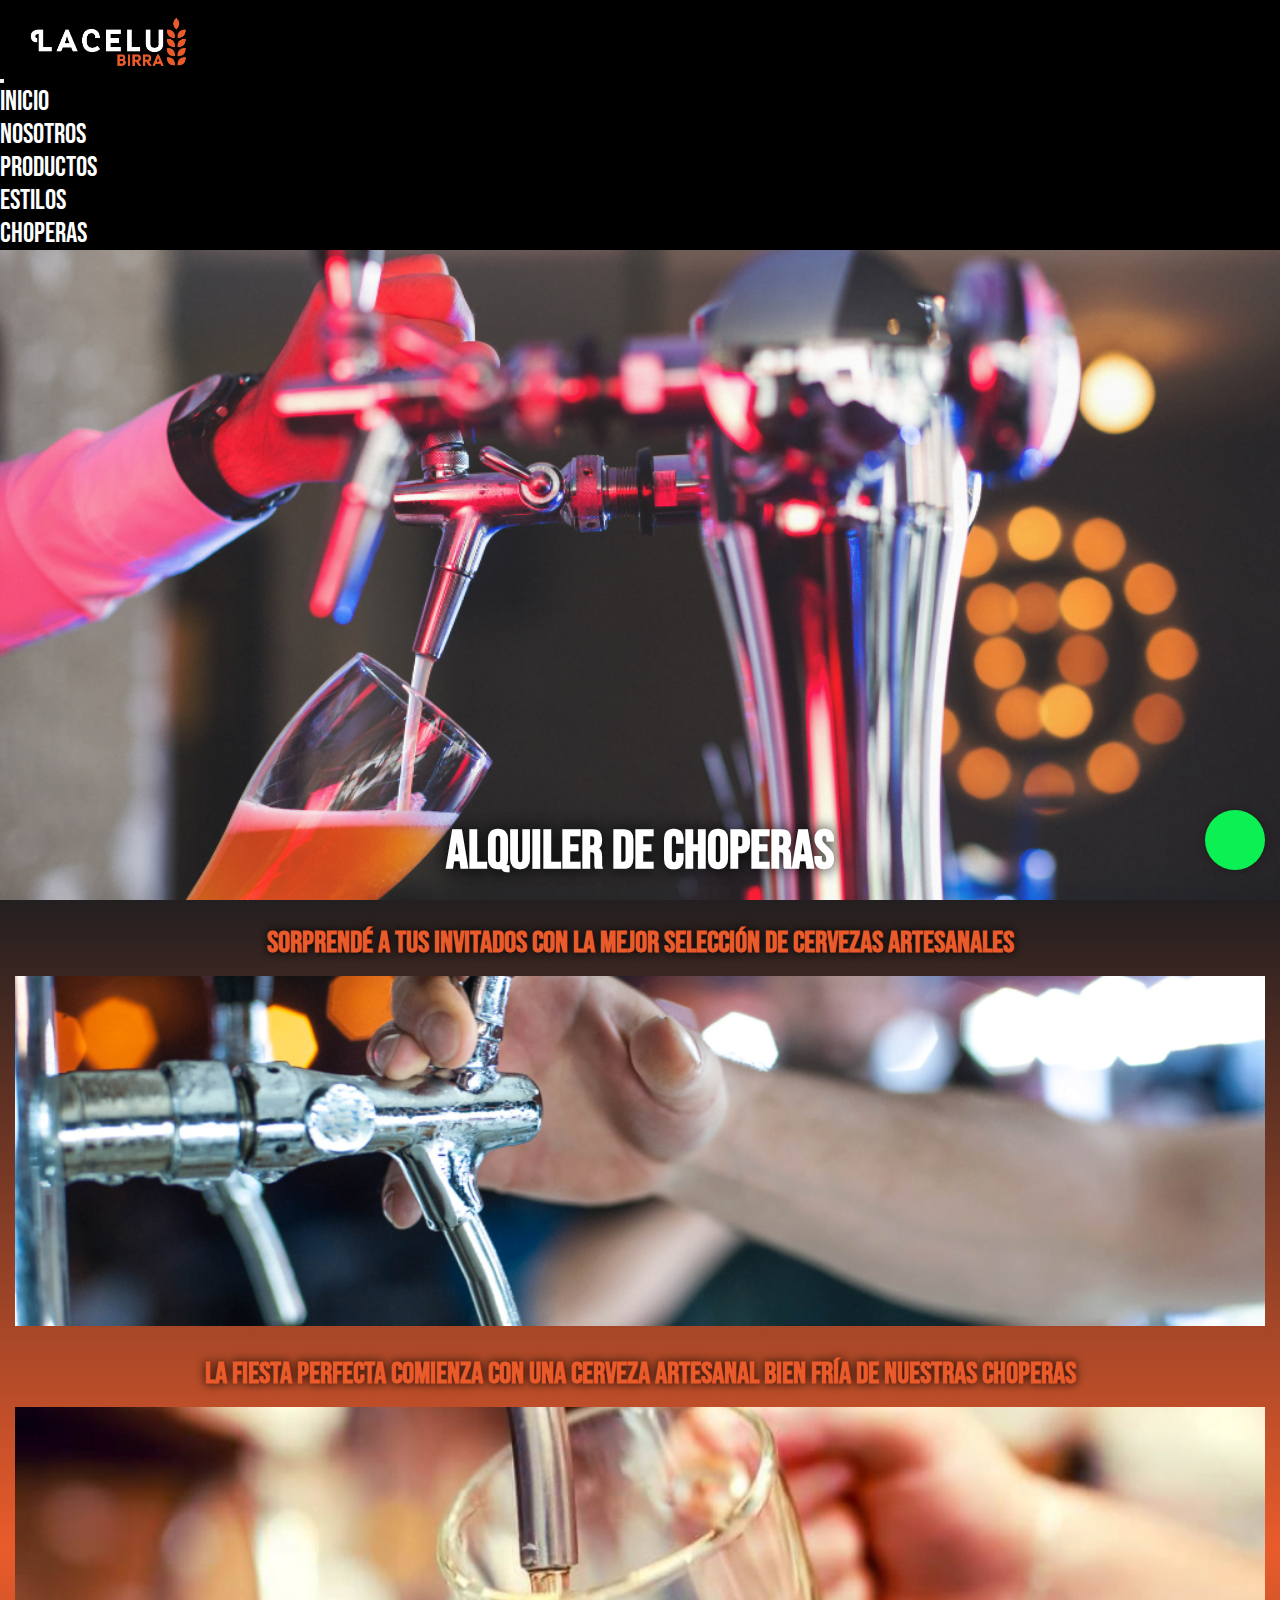
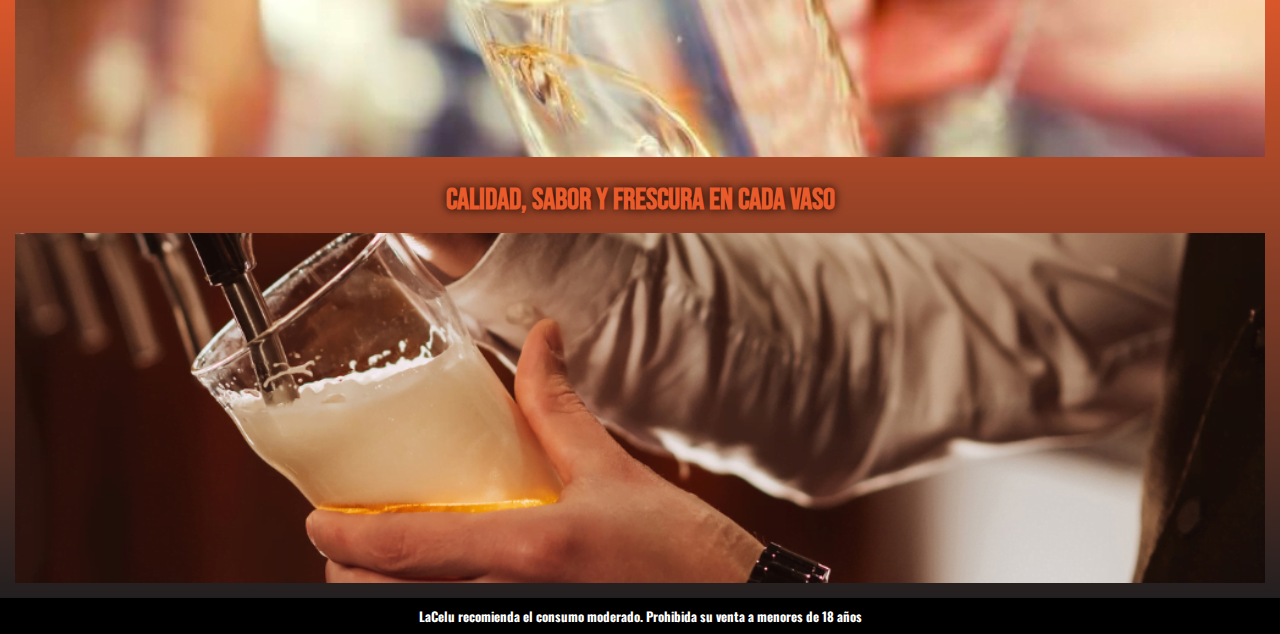
==== commit a8b7ef8e: "eliminacion de pagina Contacto" ====
--- a/pages/choperas.html
+++ b/pages/choperas.html
@@ -57,9 +57,6 @@
                 </li>
                 <li class="nav-item">
                     <a class="nav-link" href="#">Choperas</a>
-                </li>
-                <li class="nav-item">
-                    <a class="nav-link" href="./contacto.html">Contacto</a>
                 </li>
             </ul>
         </div>
--- a/style.css
+++ b/style.css
@@ -10,19 +10,20 @@
 
 .btn-wsp {
   position: fixed;
-  width: 80px;
-  height: 80px;
+  width: 60px;
+  height: 60px;
   line-height: 55px;
   bottom: 30px;
-  right: 30px;
+  right: 15px;
   background: #0df053;
   color: white;
   border-radius: 50px;
   text-align: center;
-  font-size: 60px;
+  font-size: 48px;
   box-shadow: 0px 1px 10px rgba(0, 0, 0, 0.3);
   z-index: 100;
-  padding-top: 10px;
+  padding-top: 1px;
+  padding-left: 3px;
 }
 .btn-wsp:hover {
   text-decoration: none;
@@ -65,8 +66,9 @@
   color: white;
   text-shadow: 0 0 15px black;
   padding-right: 15px;
-  font-family: "Bebas Neue", cursive;
-  font-size: 40px;
+  padding-left: 15px;
+  font-family: "Bebas Neue", cursive;
+  font-size: 55px;
 }
 
 .mainindex {
@@ -214,8 +216,8 @@
   color: white;
   font-family: "Oswald", sans-serif;
   font-size: 20px;
-  margin-right: 15px;
-  margin-left: 15px;
+  margin-right: 10px;
+  margin-left: 10px;
 }
 
 .piedepagina {
@@ -247,7 +249,7 @@
   margin-bottom: 15px;
   margin-left: 15px;
   font-family: "Bebas Neue", cursive;
-  font-size: 40px;
+  font-size: 55px;
 }
 
 .mainnosotros {
@@ -415,9 +417,9 @@
 .portadaproductos h1 {
   color: white;
   text-shadow: 0 0 15px black;
-  margin-right: 80px;
-  font-family: "Bebas Neue", cursive;
-  font-size: 40px;
+  margin-right: 15px;
+  font-family: "Bebas Neue", cursive;
+  font-size: 55px;
 }
 
 .mainproductos {
@@ -579,312 +581,269 @@
   text-shadow: 0 0 15px black;
   padding-top: 15px;
   font-family: "Bebas Neue", cursive;
-  font-size: 40px;
+  font-size: 55px;
 }
 
 /* inicio seccion1 estilo Golden */
-.containergolden {
+.secciongolden {
   background-image: linear-gradient(to right, #660434, #862837, #a14a3b, #b66d42, #c5924f, #c3954f, #c0974f, #be9a50, #ad7b3d, #995d2e, #834022, #6c2418);
-  width: auto;
-  height: 550px;
-  padding-top: 2px;
-  padding-bottom: 2px;
-}
-
-.goldenleft {
-  background-image: url(./img/estilos/latagolden.png);
-  background-position: center;
-  background-size: cover;
-  height: 550px;
-  border-radius: 5px;
-}
-
-.goldenright {
-  display: flex;
-  flex-direction: column;
-  align-items: center;
-  margin-top: 5px;
-}
-
-.goldenright h3 {
-  color: white;
-  font-family: "Oswald", sans-serif;
-  text-shadow: 0 0 15px black;
-  text-align: center;
-  font-size: 35px;
-  padding-bottom: 200px;
-  margin-bottom: 5px;
-}
-
-.goldenright img {
-  margin-bottom: 25px;
-}
-
-.containeripa {
+  margin-bottom: 0;
+  padding: 15px;
+  display: flex;
+  flex-direction: column;
+  justify-content: center;
+}
+
+.txtgolden {
+  padding-top: 10px;
+  padding-bottom: 10px;
+}
+.txtgolden h2 {
+  color: white;
+  text-align: center;
+  font-size: 33px;
+  text-shadow: 0 0 10px black;
+  font-family: "Bebas Neue", cursive;
+  padding-top: 5px;
+}
+
+.imggolden {
+  display: flex;
+  justify-content: center;
+  align-items: center;
+  margin-right: 20px;
+}
+
+.seccionipa {
   background-image: linear-gradient(to right, #b71d37, #be4b3e, #c26c4c, #c68963, #caa380, #bda083, #b19c86, #a59889, #85796e, #665b54, #48403b, #2b2624);
-  padding: 25px;
-  padding-bottom: 25px;
-  width: auto;
-}
-
-.ipaleft h3 {
-  color: white;
-  font-family: "Oswald", sans-serif;
-  text-shadow: 0 0 15px black;
-  text-align: center;
-  font-size: 28px;
-}
-
-.ipaleft {
-  display: flex;
-  align-items: center;
-}
-
-.ipacenter {
-  background-image: url(./img/estilos/ipalogo.png);
-  background-position: center;
-  background-repeat: no-repeat;
-  height: 280px;
-  width: 580px;
-}
-
-.iparight {
-  background-image: url(./img/estilos/lataipa.png);
-  background-position: center;
-  background-size: cover;
-  height: 650px;
-  border-radius: 5px;
-}
-
-.containerporter {
+  margin-bottom: 0;
+  padding: 15px;
+  display: flex;
+  flex-direction: column;
+  justify-content: center;
+}
+
+.txtipa {
+  padding-top: 10px;
+  padding-bottom: 10px;
+}
+.txtipa h2 {
+  color: white;
+  text-align: center;
+  font-size: 33px;
+  text-shadow: 0 0 10px black;
+  font-family: "Bebas Neue", cursive;
+  padding-top: 5px;
+}
+
+.imgipa {
+  display: flex;
+  justify-content: center;
+  align-items: center;
+  margin-right: 20px;
+}
+
+.seccionporter {
   background-image: linear-gradient(to right, #610d1b, #5e112d, #561a3c, #4a2347, #3c2a4e, #402d51, #443154, #483457, #5e3558, #733653, #843a4b, #90413f);
-  padding: 25px;
-  padding-bottom: 25px;
-  width: auto;
-}
-
-.porterleft {
-  background-image: url(./img/estilos/lataporter.png);
-  background-position: center;
-  background-size: cover;
-  height: 650px;
-  border-radius: 5px;
-}
-
-.portercenter {
-  background-image: url(./img/estilos/porterlogo.png);
-  background-position: center;
-  background-repeat: no-repeat;
-  height: 200px;
-  width: 580px;
-}
-
-.porterright h3 {
-  color: white;
-  font-family: "Oswald", sans-serif;
-  text-shadow: 0 0 15px black;
-  text-align: center;
-  font-size: 28px;
-}
-
-.porterright {
-  display: flex;
-  align-items: center;
-}
-
-.containerdulce {
+  margin-bottom: 0;
+  padding: 15px;
+  display: flex;
+  flex-direction: column;
+  justify-content: center;
+}
+
+.txtporter {
+  padding-top: 10px;
+  padding-bottom: 10px;
+}
+.txtporter h2 {
+  color: white;
+  text-align: center;
+  font-size: 33px;
+  text-shadow: 0 0 10px black;
+  font-family: "Bebas Neue", cursive;
+  padding-top: 5px;
+}
+
+.imgporter {
+  display: flex;
+  justify-content: center;
+  align-items: center;
+  margin-right: 20px;
+}
+
+.secciondulce {
   background-image: linear-gradient(to right, #e0a9c5, #e3b4cd, #e6bed5, #e9c9dd, #ecd3e4, #e7ccdd, #e1c4d6, #dcbdcf, #cda3b7, #bf889f, #b06f85, #a1556b);
-  padding: 25px;
-  padding-bottom: 25px;
-}
-.containerdulce .dulceleft h3 {
-  color: white;
-  font-family: "Oswald", sans-serif;
-  text-shadow: 0 0 15px black;
-  text-align: center;
-  font-size: 28px;
-}
-.containerdulce .dulcecenter {
-  background-image: url(./img/estilos/dulcelogo.png);
-  background-position: center;
-  background-repeat: no-repeat;
-  height: 200px;
-  width: 580px;
-}
-.containerdulce .dulceright {
-  background-image: url(./img/estilos/latadulce.png);
-  background-position: center;
-  background-size: cover;
-  height: 650px;
-  border-radius: 5px;
-}
-
-.containerkolsch {
+  margin-bottom: 0;
+  padding: 15px;
+  display: flex;
+  flex-direction: column;
+  justify-content: center;
+}
+
+.txtdulce {
+  padding-top: 10px;
+  padding-bottom: 10px;
+}
+.txtdulce h2 {
+  color: white;
+  text-align: center;
+  font-size: 33px;
+  text-shadow: 0 0 10px black;
+  font-family: "Bebas Neue", cursive;
+  padding-top: 5px;
+}
+
+.imgdulce {
+  display: flex;
+  justify-content: center;
+  align-items: center;
+  margin-right: 20px;
+}
+
+.seccionkolsch {
   background-image: linear-gradient(to right, #fae343, #fbda4f, #fbd25b, #f8ca65, #f4c36f, #f2bd6d, #f0b76c, #eeb16b, #f0aa60, #f1a455, #f39c4a, #f59540);
-  padding: 25px;
-  padding-bottom: 25px;
-}
-
-.kolschleft {
-  background-image: url(./img/estilos/latakolsch.png);
-  background-position: center;
-  background-size: cover;
-  height: 650px;
-  border-radius: 5px;
-}
-
-.kolschcenter {
-  background-image: url(./img/estilos/kolschlogo.png);
-  background-position: center;
-  background-repeat: no-repeat;
-  height: 200px;
-  width: 580px;
-}
-
-.kolschright h3 {
-  color: white;
-  font-family: "Oswald", sans-serif;
-  text-shadow: 0 0 15px black;
-  text-align: center;
-  font-size: 28px;
-}
-
-.kolschright {
-  display: flex;
-  align-items: center;
-}
-
-.containerscotish {
+  margin-bottom: 0;
+  padding: 15px;
+  display: flex;
+  flex-direction: column;
+  justify-content: center;
+}
+
+.txtkolsch {
+  padding-top: 10px;
+  padding-bottom: 10px;
+}
+.txtkolsch h2 {
+  color: white;
+  text-align: center;
+  font-size: 33px;
+  text-shadow: 0 0 10px black;
+  font-family: "Bebas Neue", cursive;
+  padding-top: 5px;
+}
+
+.imgkolsch {
+  display: flex;
+  justify-content: center;
+  align-items: center;
+  margin-right: 20px;
+}
+
+.seccionscotish {
   background-image: linear-gradient(to left, #b70c13, #bd4518, #c26627, #c6833d, #cb9d59, #c29e62, #ba9f6b, #b29f75, #998969, #80735e, #675f52, #4e4b47);
-  padding: 25px;
-  padding-bottom: 25px;
-}
-
-.scotishleft h3 {
-  color: white;
-  font-family: "Oswald", sans-serif;
-  text-shadow: 0 0 15px black;
-  text-align: center;
-  font-size: 28px;
-}
-
-.scotishleft {
-  display: flex;
-  align-items: center;
-}
-
-.scotishcenter {
-  background-image: url(./img/estilos/scotishlogo.png);
-  background-position: center;
-  background-repeat: no-repeat;
-  height: 200px;
-  width: 580px;
-}
-
-.scotishright {
-  background-image: url(./img/estilos/latascotish.png);
-  background-position: center;
-  background-size: cover;
-  height: 650px;
-  border-radius: 5px;
-}
-
-.containerlaregalona {
+  margin-bottom: 0;
+  padding: 15px;
+  display: flex;
+  flex-direction: column;
+  justify-content: center;
+}
+
+.txtscotish {
+  padding-top: 10px;
+  padding-bottom: 10px;
+}
+.txtscotish h2 {
+  color: white;
+  text-align: center;
+  font-size: 33px;
+  text-shadow: 0 0 10px black;
+  font-family: "Bebas Neue", cursive;
+  padding-top: 5px;
+}
+
+.imgscotish {
+  display: flex;
+  justify-content: center;
+  align-items: center;
+  margin-right: 20px;
+}
+
+.seccionlaregalona {
   background-image: linear-gradient(to right, #40beb5, #55a286, #5f8660, #5f6b45, #575134, #5e4b36, #60463c, #5d4342, #6c535c, #756576, #79798f, #7c8ea2);
-  padding: 25px;
-  padding-bottom: 25px;
-}
-
-.laregalonaleft {
-  background-image: url(./img/estilos/latalaregalona.png);
-  background-position: center;
-  background-size: cover;
-  height: 650px;
-  border-radius: 5px;
-}
-
-.laregalonacenter {
-  background-image: url(./img/estilos/laregalonalogo.png);
-  background-position: center;
-  background-repeat: no-repeat;
-  height: 220px;
-  width: 580px;
-}
-
-.laregalonaright h3 {
-  color: white;
-  font-family: "Oswald", sans-serif;
-  text-shadow: 0 0 15px black;
-  text-align: center;
-  font-size: 28px;
-}
-
-.laregalonaright {
-  display: flex;
-  align-items: center;
-}
-
-.containerintensidad {
+  margin-bottom: 0;
+  padding: 15px;
+  display: flex;
+  flex-direction: column;
+  justify-content: center;
+}
+
+.txtlaregalona {
+  padding-top: 10px;
+  padding-bottom: 10px;
+}
+.txtlaregalona h2 {
+  color: white;
+  text-align: center;
+  font-size: 33px;
+  text-shadow: 0 0 10px black;
+  font-family: "Bebas Neue", cursive;
+  padding-top: 5px;
+}
+
+.imglaregalona {
+  display: flex;
+  justify-content: center;
+  align-items: center;
+  margin-right: 20px;
+}
+
+.seccionintensidad {
   background-image: linear-gradient(to right, #463b31, #594742, #6a5458, #76646f, #7d7586, #7c7790, #787a9a, #717da4, #6c6fa4, #6e5fa0, #754c98, #7e358b);
-  padding: 25px;
-  padding-bottom: 25px;
-}
-.containerintensidad .intensidadleft {
-  display: flex;
-  align-items: center;
-}
-.containerintensidad .intensidadleft h3 {
-  color: white;
-  font-family: "Oswald", sans-serif;
-  text-shadow: 0 0 15px black;
-  text-align: center;
-  font-size: 28px;
-}
-.containerintensidad .intensidadcenter {
-  background-image: url(./img/estilos/intensidadlogo.png);
-  background-position: center;
-  background-repeat: no-repeat;
-}
-.containerintensidad .intensidadright {
-  background-image: url(./img/estilos/lataintensidad.png);
-  background-position: center;
-  background-size: cover;
-  height: 650px;
-  border-radius: 5px;
-}
-
-.containerdivino {
+  margin-bottom: 0;
+  padding: 15px;
+  display: flex;
+  flex-direction: column;
+  justify-content: center;
+}
+
+.txtintensidad {
+  padding-top: 10px;
+  padding-bottom: 10px;
+}
+.txtintensidad h2 {
+  color: white;
+  text-align: center;
+  font-size: 33px;
+  text-shadow: 0 0 10px black;
+  font-family: "Bebas Neue", cursive;
+  padding-top: 5px;
+}
+
+.imgintensidad {
+  display: flex;
+  justify-content: center;
+  align-items: center;
+  margin-right: 20px;
+}
+
+.secciondivino {
   background-image: linear-gradient(to right, #ee9150, #f3847c, #df84a1, #bc8cb5, #9a92b5, #958eae, #918aa8, #8c86a1, #9b7a97, #a96e81, #ae6662, #a36641);
-  padding: 25px;
-  padding-bottom: 25px;
-}
-
-.divinoleft {
-  background-image: url(./img/estilos/latadivino.png);
-  background-position: center;
-  background-size: cover;
-  height: 650px;
-}
-
-.divinocenter {
-  background-image: url(./img/estilos/divinologo.png);
-  background-position: center;
-  background-repeat: no-repeat;
-  height: 250px;
-  width: 580px;
-}
-
-.divinoright h3 {
-  color: white;
-  font-family: "Oswald", sans-serif;
-  text-shadow: 0 0 15px black;
-  text-align: center;
-  font-size: 28px;
-}
-
-.divinoright {
-  display: flex;
-  align-items: center;
+  margin-bottom: 0;
+  padding: 15px;
+  display: flex;
+  flex-direction: column;
+  justify-content: center;
+}
+
+.txtdivino {
+  padding-top: 10px;
+  padding-bottom: 10px;
+}
+.txtdivino h2 {
+  color: white;
+  text-align: center;
+  font-size: 33px;
+  text-shadow: 0 0 10px black;
+  font-family: "Bebas Neue", cursive;
+  padding-top: 5px;
+}
+
+.imgdivino {
+  display: flex;
+  justify-content: center;
+  align-items: center;
+  margin-right: 20px;
 }
 
 .portadachoperas {
@@ -903,7 +862,7 @@
   text-shadow: 0 0 15px black;
   margin-bottom: 15px;
   font-family: "Bebas Neue", cursive;
-  font-size: 40px;
+  font-size: 55px;
 }
 
 .mainchoperas {
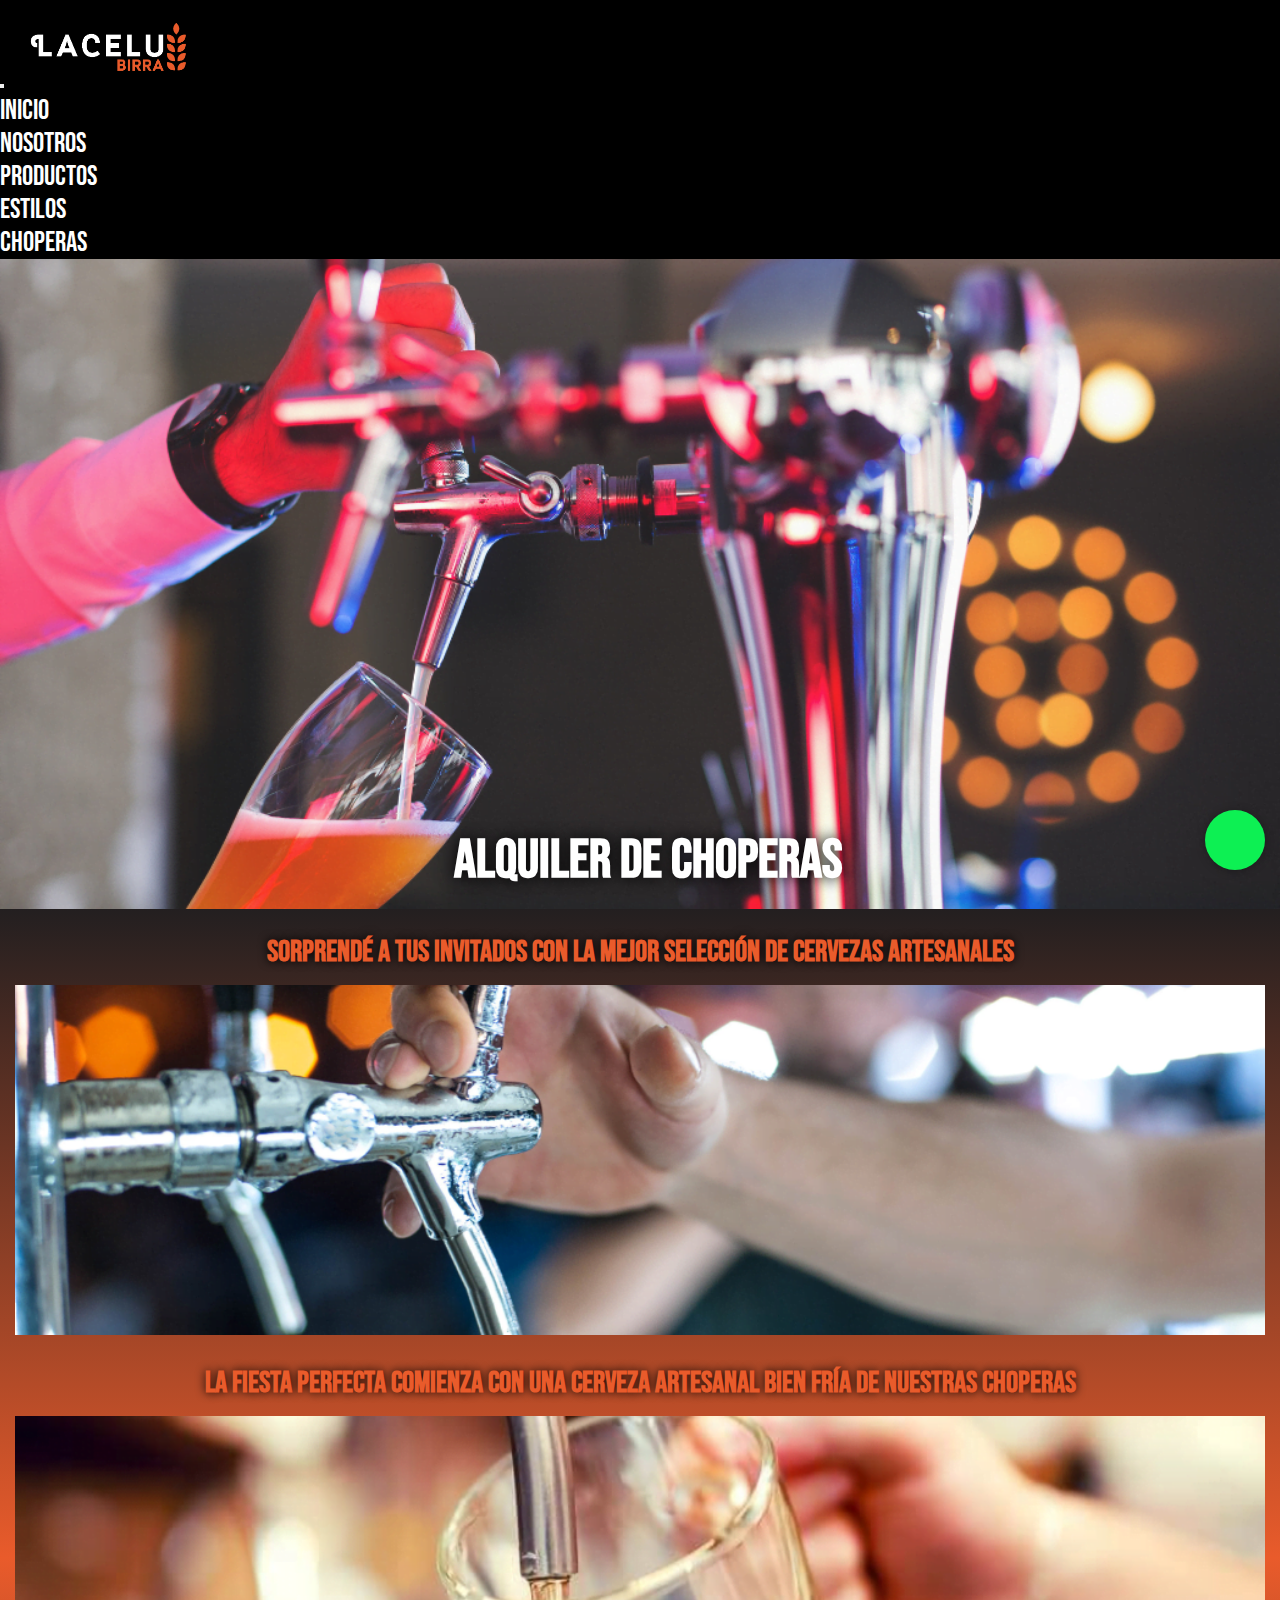
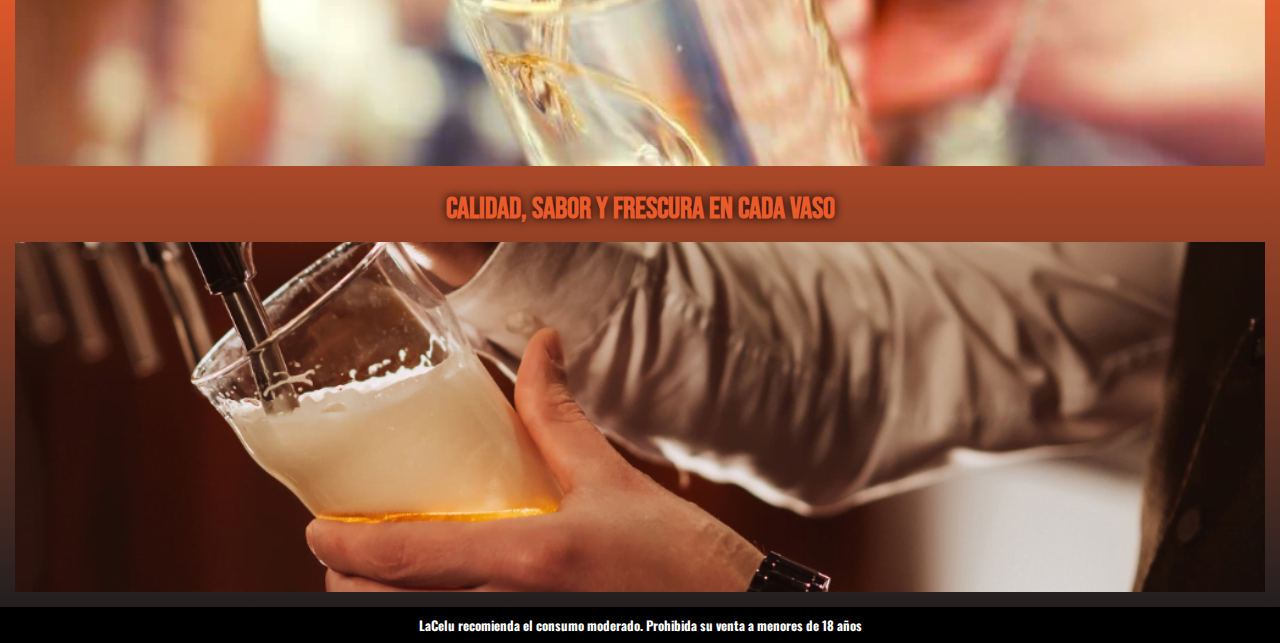
==== commit 80ce5d94: "se agrego enlace inicio a logoLaCelu" ====
--- a/pages/choperas.html
+++ b/pages/choperas.html
@@ -38,7 +38,9 @@
         </button>
 
         <!-- Brand -->
-        <img src="../img/index/logolacelusinfondo.png" alt="Logo" style="width:200px;">
+        <a class="btn-inicio" href="/index.html">
+            <img src="/img/index/logolacelusinfondo.png" alt="Logo" style="width:200px;">
+        </a>
 
         <!-- Navbar links -->
         <div class="collapse navbar-collapse" id="collapsibleNavbar">
--- a/style.css
+++ b/style.css
@@ -31,9 +31,15 @@
   background: white;
 }
 
+.btn-inicio {
+  text-decoration: none;
+  font-size: 10px;
+}
+
 .navbar {
   background-color: black;
   height: auto !important;
+  padding-top: 5px;
 }
 .navbar a {
   font-size: 28px;
@@ -588,10 +594,11 @@
 .secciongolden {
   background-image: linear-gradient(to right, #660434, #862837, #a14a3b, #b66d42, #c5924f, #c3954f, #c0974f, #be9a50, #ad7b3d, #995d2e, #834022, #6c2418);
   margin-bottom: 0;
-  padding: 15px;
-  display: flex;
-  flex-direction: column;
-  justify-content: center;
+  padding: 25px;
+  display: flex;
+  flex-direction: column;
+  justify-content: center;
+  align-items: center;
 }
 
 .txtgolden {
@@ -608,19 +615,21 @@
 }
 
 .imggolden {
-  display: flex;
-  justify-content: center;
-  align-items: center;
-  margin-right: 20px;
+  background-image: url(./img/estilos/goldenlogo.png);
+  background-size: cover;
+  background-position: center;
+  height: 350px;
+  width: 350px;
 }
 
 .seccionipa {
   background-image: linear-gradient(to right, #b71d37, #be4b3e, #c26c4c, #c68963, #caa380, #bda083, #b19c86, #a59889, #85796e, #665b54, #48403b, #2b2624);
   margin-bottom: 0;
-  padding: 15px;
-  display: flex;
-  flex-direction: column;
-  justify-content: center;
+  padding: 25px;
+  display: flex;
+  flex-direction: column;
+  justify-content: center;
+  align-items: center;
 }
 
 .txtipa {
@@ -637,19 +646,22 @@
 }
 
 .imgipa {
-  display: flex;
-  justify-content: center;
-  align-items: center;
-  margin-right: 20px;
+  background-image: url(./img/estilos/ipalogo.png);
+  background-position: center;
+  background-size: cover;
+  height: 350px;
+  width: 350px;
+  border-radius: 5px;
 }
 
 .seccionporter {
   background-image: linear-gradient(to right, #610d1b, #5e112d, #561a3c, #4a2347, #3c2a4e, #402d51, #443154, #483457, #5e3558, #733653, #843a4b, #90413f);
   margin-bottom: 0;
-  padding: 15px;
-  display: flex;
-  flex-direction: column;
-  justify-content: center;
+  padding: 25px;
+  display: flex;
+  flex-direction: column;
+  justify-content: center;
+  align-items: center;
 }
 
 .txtporter {
@@ -666,19 +678,22 @@
 }
 
 .imgporter {
-  display: flex;
-  justify-content: center;
-  align-items: center;
-  margin-right: 20px;
+  background-image: url(./img/estilos/porterlogo.png);
+  background-position: center;
+  background-size: cover;
+  height: 350px;
+  width: 350px;
+  border-radius: 5px;
 }
 
 .secciondulce {
   background-image: linear-gradient(to right, #e0a9c5, #e3b4cd, #e6bed5, #e9c9dd, #ecd3e4, #e7ccdd, #e1c4d6, #dcbdcf, #cda3b7, #bf889f, #b06f85, #a1556b);
   margin-bottom: 0;
-  padding: 15px;
-  display: flex;
-  flex-direction: column;
-  justify-content: center;
+  padding: 25px;
+  display: flex;
+  flex-direction: column;
+  justify-content: center;
+  align-items: center;
 }
 
 .txtdulce {
@@ -695,19 +710,22 @@
 }
 
 .imgdulce {
-  display: flex;
-  justify-content: center;
-  align-items: center;
-  margin-right: 20px;
+  background-image: url(./img/estilos/dulcelogo.png);
+  background-position: center;
+  background-size: cover;
+  height: 350px;
+  width: 350px;
+  border-radius: 5px;
 }
 
 .seccionkolsch {
   background-image: linear-gradient(to right, #fae343, #fbda4f, #fbd25b, #f8ca65, #f4c36f, #f2bd6d, #f0b76c, #eeb16b, #f0aa60, #f1a455, #f39c4a, #f59540);
   margin-bottom: 0;
-  padding: 15px;
-  display: flex;
-  flex-direction: column;
-  justify-content: center;
+  padding: 25px;
+  display: flex;
+  flex-direction: column;
+  justify-content: center;
+  align-items: center;
 }
 
 .txtkolsch {
@@ -724,19 +742,22 @@
 }
 
 .imgkolsch {
-  display: flex;
-  justify-content: center;
-  align-items: center;
-  margin-right: 20px;
+  background-image: url(./img/estilos/kolschlogo.png);
+  background-position: center;
+  background-size: cover;
+  height: 350px;
+  width: 350px;
+  border-radius: 5px;
 }
 
 .seccionscotish {
   background-image: linear-gradient(to left, #b70c13, #bd4518, #c26627, #c6833d, #cb9d59, #c29e62, #ba9f6b, #b29f75, #998969, #80735e, #675f52, #4e4b47);
   margin-bottom: 0;
-  padding: 15px;
-  display: flex;
-  flex-direction: column;
-  justify-content: center;
+  padding: 25px;
+  display: flex;
+  flex-direction: column;
+  justify-content: center;
+  align-items: center;
 }
 
 .txtscotish {
@@ -753,19 +774,22 @@
 }
 
 .imgscotish {
-  display: flex;
-  justify-content: center;
-  align-items: center;
-  margin-right: 20px;
+  background-image: url(./img/estilos/scotishlogo.png);
+  background-position: center;
+  background-size: cover;
+  height: 350px;
+  width: 350px;
+  border-radius: 5px;
 }
 
 .seccionlaregalona {
   background-image: linear-gradient(to right, #40beb5, #55a286, #5f8660, #5f6b45, #575134, #5e4b36, #60463c, #5d4342, #6c535c, #756576, #79798f, #7c8ea2);
   margin-bottom: 0;
-  padding: 15px;
-  display: flex;
-  flex-direction: column;
-  justify-content: center;
+  padding: 25px;
+  display: flex;
+  flex-direction: column;
+  justify-content: center;
+  align-items: center;
 }
 
 .txtlaregalona {
@@ -782,19 +806,22 @@
 }
 
 .imglaregalona {
-  display: flex;
-  justify-content: center;
-  align-items: center;
-  margin-right: 20px;
+  background-image: url(./img/estilos/laregalonalogo.png);
+  background-position: center;
+  background-size: cover;
+  height: 350px;
+  width: 350px;
+  border-radius: 5px;
 }
 
 .seccionintensidad {
   background-image: linear-gradient(to right, #463b31, #594742, #6a5458, #76646f, #7d7586, #7c7790, #787a9a, #717da4, #6c6fa4, #6e5fa0, #754c98, #7e358b);
   margin-bottom: 0;
-  padding: 15px;
-  display: flex;
-  flex-direction: column;
-  justify-content: center;
+  padding: 25px;
+  display: flex;
+  flex-direction: column;
+  justify-content: center;
+  align-items: center;
 }
 
 .txtintensidad {
@@ -811,19 +838,22 @@
 }
 
 .imgintensidad {
-  display: flex;
-  justify-content: center;
-  align-items: center;
-  margin-right: 20px;
+  background-image: url(./img/estilos/intensidadlogo.png);
+  background-position: center;
+  background-size: cover;
+  height: 350px;
+  width: 350px;
+  border-radius: 5px;
 }
 
 .secciondivino {
   background-image: linear-gradient(to right, #ee9150, #f3847c, #df84a1, #bc8cb5, #9a92b5, #958eae, #918aa8, #8c86a1, #9b7a97, #a96e81, #ae6662, #a36641);
   margin-bottom: 0;
-  padding: 15px;
-  display: flex;
-  flex-direction: column;
-  justify-content: center;
+  padding: 25px;
+  display: flex;
+  flex-direction: column;
+  justify-content: center;
+  align-items: center;
 }
 
 .txtdivino {
@@ -840,10 +870,12 @@
 }
 
 .imgdivino {
-  display: flex;
-  justify-content: center;
-  align-items: center;
-  margin-right: 20px;
+  background-image: url(./img/estilos/divinologo.png);
+  background-position: center;
+  background-size: cover;
+  height: 350px;
+  width: 350px;
+  border-radius: 5px;
 }
 
 .portadachoperas {
@@ -863,6 +895,7 @@
   margin-bottom: 15px;
   font-family: "Bebas Neue", cursive;
   font-size: 55px;
+  padding-left: 15px;
 }
 
 .mainchoperas {
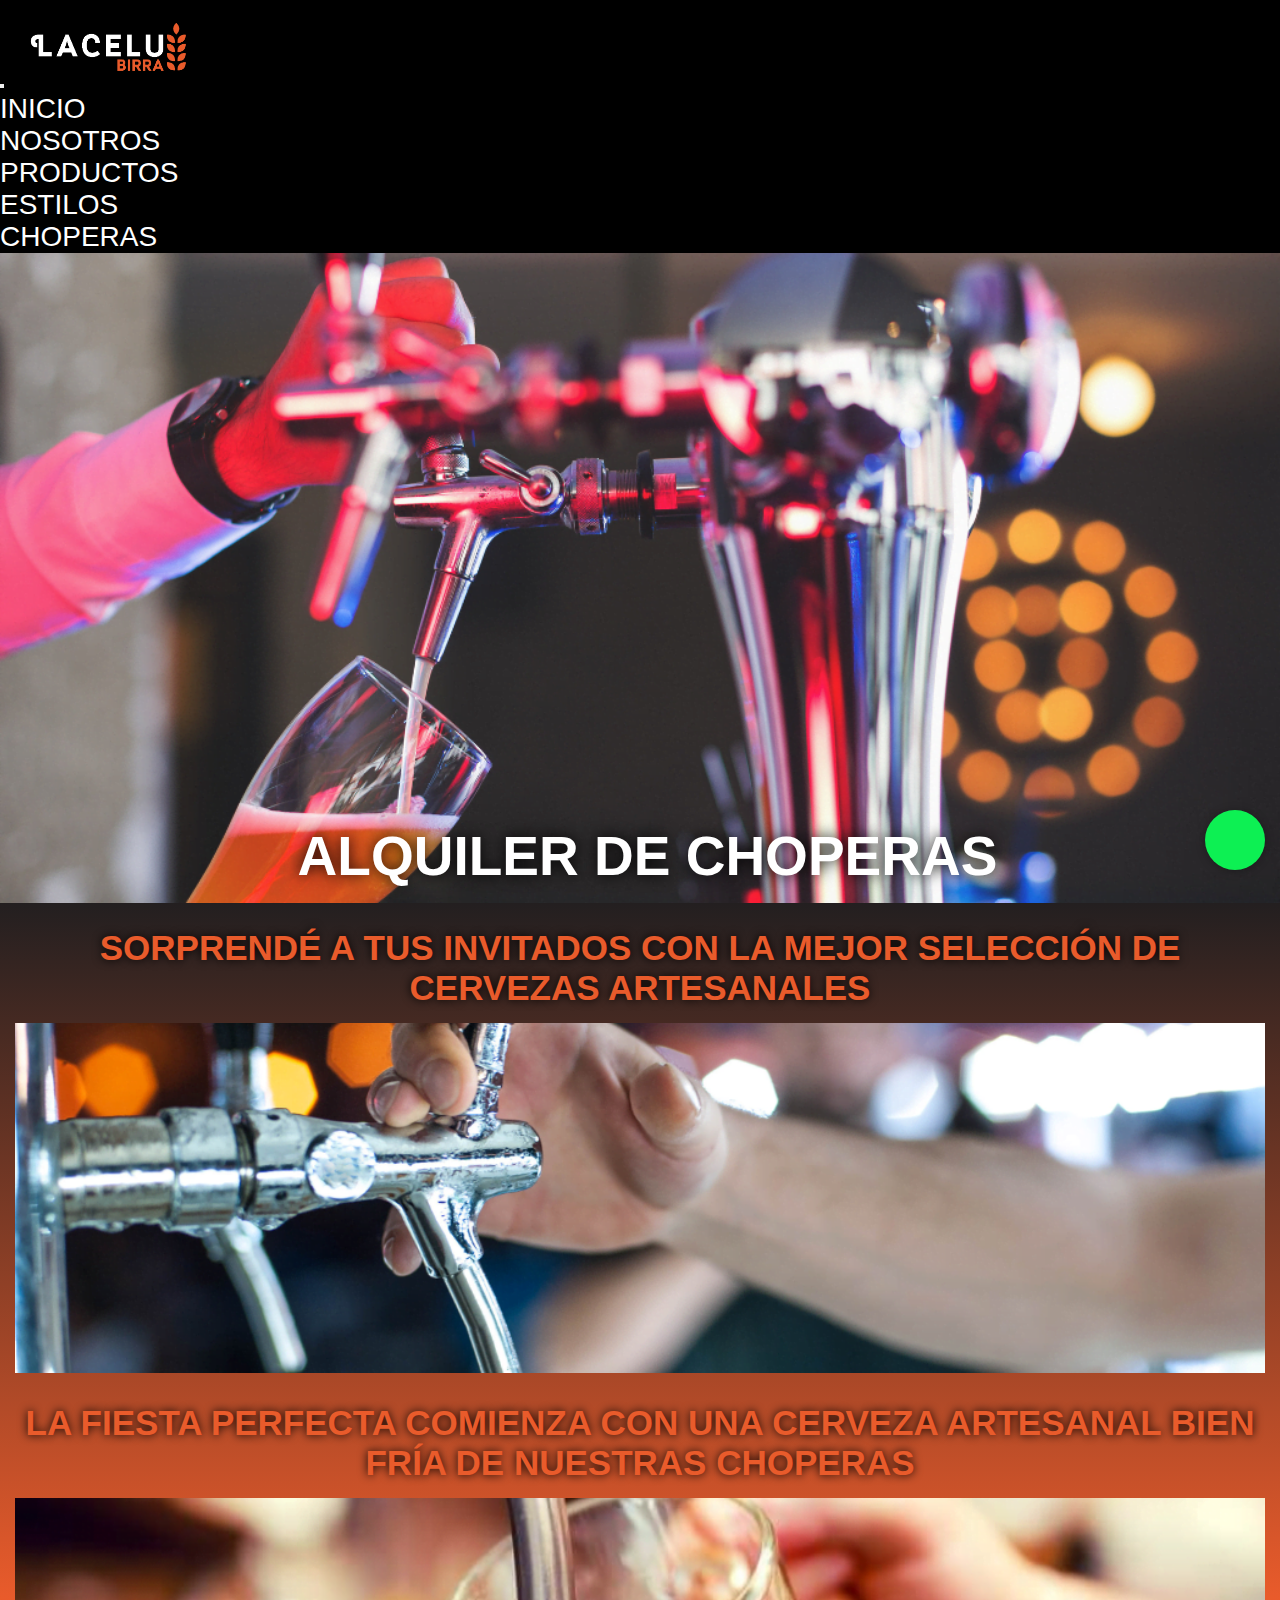
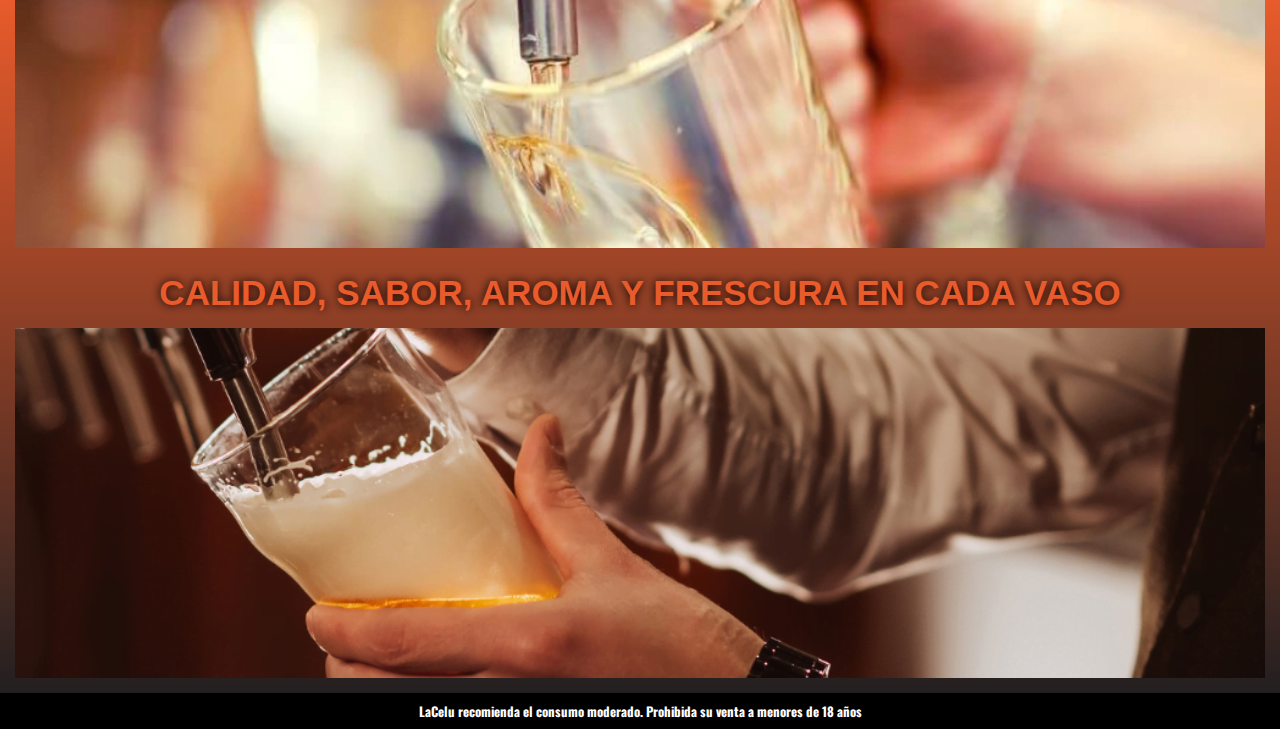
==== commit 75721c73: "modificaciones estilo de letra" ====
--- a/pages/choperas.html
+++ b/pages/choperas.html
@@ -46,19 +46,19 @@
         <div class="collapse navbar-collapse" id="collapsibleNavbar">
             <ul class="navbar-nav">
                 <li class="nav-item">
-                    <a class="nav-link" href="../index.html">Inicio</a>
+                    <a class="nav-link" href="../index.html">INICIO</a>
                 </li>
                 <li class="nav-item">
-                    <a class="nav-link" href="./nosotros.html">Nosotros</a>
+                    <a class="nav-link" href="./nosotros.html">NOSOTROS</a>
                 </li>
                 <li class="nav-item">
-                    <a class="nav-link" href="./productos.html">Productos</a>
+                    <a class="nav-link" href="./productos.html">PRODUCTOS</a>
                 </li>
                 <li class="nav-item">
-                    <a class="nav-link" href="./estilos.html">Estilos</a>
+                    <a class="nav-link" href="./estilos.html">ESTILOS</a>
                 </li>
                 <li class="nav-item">
-                    <a class="nav-link" href="#">Choperas</a>
+                    <a class="nav-link" href="#">CHOPERAS</a>
                 </li>
             </ul>
         </div>
@@ -79,7 +79,7 @@
         <!-- inicio de seccion1 -->
 
         <div class="seccion1choperas">
-            <h2>Sorprendé a tus invitados con la mejor selección de cervezas artesanales</h2>
+            <h2>SORPRENDÉ A TUS INVITADOS CON LA MEJOR SELECCIÓN DE CERVEZAS ARTESANALES</h2>
         </div>
 
         <div class="imgseccion1choperas"></div>
@@ -89,7 +89,7 @@
         <!-- inicio de seccion2  -->
 
         <div class="seccion2choperas">
-            <h2>La fiesta perfecta comienza con una cerveza artesanal bien fría de nuestras choperas</h2>
+            <h2>LA FIESTA PERFECTA COMIENZA CON UNA CERVEZA ARTESANAL BIEN FRÍA DE NUESTRAS CHOPERAS</h2>
         </div>
 
         <div class="imgseccion2choperas"></div>
@@ -99,7 +99,7 @@
         <!-- inicio de seccion3 -->
 
         <div class="seccion3choperas">
-            <h2>Calidad, sabor y frescura en cada vaso</h2>
+            <h2>CALIDAD, SABOR, AROMA Y FRESCURA EN CADA VASO</h2>
         </div>
 
         <div class="imgseccion3choperas"></div>
--- a/style.css
+++ b/style.css
@@ -2,6 +2,9 @@
 /* font-family: 'Bebas Neue', cursive; */
 @import url("https://fonts.googleapis.com/css2?family=Amatic+SC:wght@700&family=Bebas+Neue&family=Lexend+Deca&family=Oswald&display=swap");
 /* font-family: 'Oswald', sans-serif; */
+@import url("https://fonts.cdnfonts.com/css/adumu-inline");
+/*font-family: 'Adumu Inline', sans-serif;
+font-family: 'Adumu', sans-serif;*/
 * {
   margin: 0;
   padding: 0;
@@ -25,6 +28,7 @@
   padding-top: 1px;
   padding-left: 3px;
 }
+
 .btn-wsp:hover {
   text-decoration: none;
   color: #0df053;
@@ -41,14 +45,16 @@
   height: auto !important;
   padding-top: 5px;
 }
+
 .navbar a {
   font-size: 28px;
   color: white;
   text-decoration: none;
-  font-family: "Bebas Neue", cursive;
+  font-family: "Adumu Inline", sans-serif;
   padding-top: 10px;
   transition: color 0.3s linear 0.2s;
 }
+
 .navbar a:hover {
   color: #e95b2b !important;
 }
@@ -68,12 +74,13 @@
   justify-content: end;
   align-items: center;
 }
+
 .jumbotronportada h1 {
   color: white;
   text-shadow: 0 0 15px black;
   padding-right: 15px;
   padding-left: 15px;
-  font-family: "Bebas Neue", cursive;
+  font-family: "Adumu Inline", sans-serif;
   font-size: 55px;
 }
 
@@ -90,6 +97,7 @@
   padding-top: 25px;
   padding-bottom: 25px;
 }
+
 .prologo h2 {
   color: white;
   margin-top: 0;
@@ -98,7 +106,9 @@
   font-size: 28px;
   font-family: "Oswald", sans-serif;
   padding-top: 15px;
-}
+  line-height: 1.3;
+}
+
 .prologo strong {
   color: #e95b2b;
 }
@@ -108,13 +118,15 @@
   padding: 15px;
   padding-bottom: 15px;
 }
+
 .container-fluid h2 {
   color: white;
   text-shadow: 0 0 10px black;
   font-size: 40px;
   padding: 10px;
-  font-family: "Bebas Neue", cursive;
-}
+  font-family: "Adumu Inline", sans-serif;
+}
+
 .container-fluid .btnindex {
   background-color: #e95b2b;
   border-radius: 5px;
@@ -124,14 +136,17 @@
   font-size: 18px;
   font-family: "Oswald", sans-serif;
 }
+
 .container-fluid .btnindex:hover {
   transform: scale(1.08);
   transition: all 0.9s;
 }
+
 .container-fluid .Nleft {
   text-align: center;
   padding-bottom: 30px;
 }
+
 .container-fluid .imgnosotrosinicio {
   background-image: url(./img/index/img1.JPG);
   background-position: bottom;
@@ -140,14 +155,17 @@
   margin-bottom: 5px;
   border-radius: 5px;
 }
+
 .container-fluid .imgnosotrosinicio:hover {
   transform: scale(1.03);
   transition: all 0.9s;
 }
+
 .container-fluid .Ncenter {
   text-align: center;
   padding-bottom: 30px;
 }
+
 .container-fluid .imgestilosinicio {
   background-image: url(./img/index/img2.jpg);
   background-position: center;
@@ -156,14 +174,17 @@
   margin-bottom: 5px;
   border-radius: 5px;
 }
+
 .container-fluid .imgestilosinicio:hover {
   transform: scale(1.03);
   transition: all 0.9s;
 }
+
 .container-fluid .Nright {
   text-align: center;
   padding-bottom: 30px;
 }
+
 .container-fluid .imgvendelaceluinicio {
   background-image: url(./img/index/vendelaceluindex.jpg);
   background-position: right;
@@ -172,6 +193,7 @@
   margin-bottom: 5px;
   border-radius: 5px;
 }
+
 .container-fluid .imgvendelaceluinicio:hover {
   transform: scale(1.03);
   transition: all 0.9s;
@@ -183,6 +205,7 @@
   justify-content: center;
   padding-bottom: 25px;
 }
+
 .containervideo .videoindex {
   height: auto;
   width: 90%;
@@ -204,17 +227,23 @@
 }
 
 .Fcenter img {
-  margin-top: 35px;
+  margin-bottom: 28px;
 }
 
 .Fright {
   text-align: center;
 }
 
+.Fright .fa-instagram {
+  font-size: 130px;
+  color: #e95b2b;
+  padding-top: 18px;
+}
+
 .footer h2 {
   color: #e95b2b;
   text-shadow: 0 0 1px white;
-  font-family: "Bebas Neue", cursive;
+  font-family: "Adumu Inline", sans-serif;
   margin-top: 30px;
 }
 
@@ -249,12 +278,13 @@
   display: flex;
   align-items: end;
 }
+
 .jumbotronNos h1 {
   color: white;
   text-shadow: 0 0 15px black;
   margin-bottom: 15px;
   margin-left: 15px;
-  font-family: "Bebas Neue", cursive;
+  font-family: "Adumu Inline", sans-serif;
   font-size: 55px;
 }
 
@@ -267,7 +297,7 @@
 }
 
 .seccion1Nos {
-  padding: 25px;
+  padding: 15px;
 }
 
 .articleNos1 {
@@ -282,7 +312,7 @@
   display: flex;
   flex-direction: column;
   align-items: center;
-  padding-top: 60px;
+  padding-top: 35px;
 }
 
 .asideNos1 h2 {
@@ -290,7 +320,7 @@
   color: #e95b2b;
   text-shadow: 0 0 10px black;
   font-size: 60px;
-  font-family: "Bebas Neue", cursive;
+  font-family: "Adumu Inline", sans-serif;
   padding-top: 10px;
 }
 
@@ -299,6 +329,7 @@
   font-family: "Oswald", sans-serif;
   font-size: 28px;
   text-align: center;
+  line-height: 1.3;
 }
 
 .seccion2Nos {
@@ -318,7 +349,7 @@
   color: #e95b2b;
   text-shadow: 0 0 10px black;
   font-size: 60px;
-  font-family: "Bebas Neue", cursive;
+  font-family: "Adumu Inline", sans-serif;
 }
 
 .article2Nos h3 {
@@ -327,6 +358,7 @@
   text-align: center;
   font-size: 28px;
   padding-bottom: 5px;
+  line-height: 1.3;
 }
 
 .aside2Nos {
@@ -362,7 +394,7 @@
   color: #e95b2b;
   text-shadow: 0 0 10px black;
   font-size: 60px;
-  font-family: "Bebas Neue", cursive;
+  font-family: "Adumu Inline", sans-serif;
   padding-top: 10px;
 }
 
@@ -371,11 +403,12 @@
   font-family: "Oswald", sans-serif;
   text-align: center;
   font-size: 28px;
+  line-height: 1.3;
 }
 
 .seccion4Nos {
   padding: 25px;
-  padding-bottom: 25px;
+  padding-bottom: 20px;
 }
 
 .article4Nos {
@@ -390,7 +423,7 @@
   color: #e95b2b;
   text-shadow: 0 0 10px black;
   font-size: 60px;
-  font-family: "Bebas Neue", cursive;
+  font-family: "Adumu Inline", sans-serif;
 }
 
 .article4Nos h3 {
@@ -399,6 +432,7 @@
   text-align: center;
   font-size: 28px;
   padding-bottom: 5px;
+  line-height: 1.3;
 }
 
 .aside4Nos {
@@ -420,11 +454,12 @@
   justify-content: end;
   align-items: center;
 }
+
 .portadaproductos h1 {
   color: white;
   text-shadow: 0 0 15px black;
   margin-right: 15px;
-  font-family: "Bebas Neue", cursive;
+  font-family: "Adumu Inline", sans-serif;
   font-size: 55px;
 }
 
@@ -446,14 +481,16 @@
   padding-top: 10px;
   padding-bottom: 10px;
 }
+
 .latasPro h2 {
   color: #e95b2b;
   text-align: center;
   font-size: 40px;
   text-shadow: 0 0 10px black;
-  font-family: "Bebas Neue", cursive;
-  padding-top: 5px;
-}
+  font-family: "Adumu Inline", sans-serif;
+  padding-top: 5px;
+}
+
 .latasPro p {
   color: white;
   text-align: center;
@@ -476,23 +513,27 @@
   padding: 15px;
   padding-bottom: 15px;
 }
+
 .containergrowlersPro .growlersPro {
   padding-top: 10px;
   padding-bottom: 10px;
 }
+
 .containergrowlersPro .growlersPro h2 {
   color: #e95b2b;
   text-align: center;
   font-size: 40px;
   text-shadow: 0 0 10px black;
-  font-family: "Bebas Neue", cursive;
-}
+  font-family: "Adumu Inline", sans-serif;
+}
+
 .containergrowlersPro .growlersPro p {
   color: white;
   text-align: center;
   font-size: 28px;
   font-family: "Oswald", sans-serif;
 }
+
 .containergrowlersPro .imggrowlersPro {
   background-image: url(./img/productos/growlerproductos.png);
   background-position: center;
@@ -518,7 +559,7 @@
   text-align: center;
   font-size: 40px;
   text-shadow: 0 0 10px black;
-  font-family: "Bebas Neue", cursive;
+  font-family: "Adumu Inline", sans-serif;
 }
 
 .choperasPro p {
@@ -553,7 +594,7 @@
   text-align: center;
   font-size: 40px;
   text-shadow: 0 0 10px black;
-  font-family: "Bebas Neue", cursive;
+  font-family: "Adumu Inline", sans-serif;
 }
 
 .barrilesPro p {
@@ -582,11 +623,12 @@
   display: flex;
   justify-content: center;
 }
+
 .portadaestilos h1 {
   color: white;
   text-shadow: 0 0 15px black;
   padding-top: 15px;
-  font-family: "Bebas Neue", cursive;
+  font-family: "Adumu Inline", sans-serif;
   font-size: 55px;
 }
 
@@ -605,12 +647,13 @@
   padding-top: 10px;
   padding-bottom: 10px;
 }
+
 .txtgolden h2 {
   color: white;
   text-align: center;
   font-size: 33px;
   text-shadow: 0 0 10px black;
-  font-family: "Bebas Neue", cursive;
+  font-family: "Adumu Inline", sans-serif;
   padding-top: 5px;
 }
 
@@ -636,12 +679,13 @@
   padding-top: 10px;
   padding-bottom: 10px;
 }
+
 .txtipa h2 {
   color: white;
   text-align: center;
   font-size: 33px;
   text-shadow: 0 0 10px black;
-  font-family: "Bebas Neue", cursive;
+  font-family: "Adumu Inline", sans-serif;
   padding-top: 5px;
 }
 
@@ -655,7 +699,7 @@
 }
 
 .seccionporter {
-  background-image: linear-gradient(to right, #610d1b, #5e112d, #561a3c, #4a2347, #3c2a4e, #402d51, #443154, #483457, #5e3558, #733653, #843a4b, #90413f);
+  background-image: linear-gradient(to right, #83191f, #9b3e52, #a96582, #b28ba8, #beb0c5, #b8b0c4, #b3b0c1, #afb0be, #8c8fa6, #68708e, #445277, #1a3761);
   margin-bottom: 0;
   padding: 25px;
   display: flex;
@@ -668,12 +712,13 @@
   padding-top: 10px;
   padding-bottom: 10px;
 }
+
 .txtporter h2 {
   color: white;
   text-align: center;
   font-size: 33px;
   text-shadow: 0 0 10px black;
-  font-family: "Bebas Neue", cursive;
+  font-family: "Adumu Inline", sans-serif;
   padding-top: 5px;
 }
 
@@ -700,12 +745,13 @@
   padding-top: 10px;
   padding-bottom: 10px;
 }
+
 .txtdulce h2 {
   color: white;
   text-align: center;
   font-size: 33px;
   text-shadow: 0 0 10px black;
-  font-family: "Bebas Neue", cursive;
+  font-family: "Adumu Inline", sans-serif;
   padding-top: 5px;
 }
 
@@ -732,12 +778,13 @@
   padding-top: 10px;
   padding-bottom: 10px;
 }
+
 .txtkolsch h2 {
   color: white;
   text-align: center;
   font-size: 33px;
   text-shadow: 0 0 10px black;
-  font-family: "Bebas Neue", cursive;
+  font-family: "Adumu Inline", sans-serif;
   padding-top: 5px;
 }
 
@@ -764,12 +811,13 @@
   padding-top: 10px;
   padding-bottom: 10px;
 }
+
 .txtscotish h2 {
   color: white;
   text-align: center;
   font-size: 33px;
   text-shadow: 0 0 10px black;
-  font-family: "Bebas Neue", cursive;
+  font-family: "Adumu Inline", sans-serif;
   padding-top: 5px;
 }
 
@@ -796,12 +844,13 @@
   padding-top: 10px;
   padding-bottom: 10px;
 }
+
 .txtlaregalona h2 {
   color: white;
   text-align: center;
   font-size: 33px;
   text-shadow: 0 0 10px black;
-  font-family: "Bebas Neue", cursive;
+  font-family: "Adumu Inline", sans-serif;
   padding-top: 5px;
 }
 
@@ -828,12 +877,13 @@
   padding-top: 10px;
   padding-bottom: 10px;
 }
+
 .txtintensidad h2 {
   color: white;
   text-align: center;
   font-size: 33px;
   text-shadow: 0 0 10px black;
-  font-family: "Bebas Neue", cursive;
+  font-family: "Adumu Inline", sans-serif;
   padding-top: 5px;
 }
 
@@ -860,12 +910,13 @@
   padding-top: 10px;
   padding-bottom: 10px;
 }
+
 .txtdivino h2 {
   color: white;
   text-align: center;
   font-size: 33px;
   text-shadow: 0 0 10px black;
-  font-family: "Bebas Neue", cursive;
+  font-family: "Adumu Inline", sans-serif;
   padding-top: 5px;
 }
 
@@ -878,6 +929,105 @@
   border-radius: 5px;
 }
 
+.seccionris {
+  background-image: linear-gradient(to right, #08090d, #20242c, #333e4c, #455a6e, #557992, #59809c, #5d88a6, #618fb0, #5b7fa1, #557092, #4f6183, #495373);
+  margin-bottom: 0;
+  padding: 25px;
+  display: flex;
+  flex-direction: column;
+  justify-content: center;
+  align-items: center;
+}
+
+.txtris {
+  padding-top: 10px;
+  padding-bottom: 10px;
+}
+
+.txtris h2 {
+  color: white;
+  text-align: center;
+  font-size: 33px;
+  text-shadow: 0 0 10px black;
+  font-family: "Bebas Neue", cursive;
+  padding-top: 5px;
+}
+
+.imgris {
+  background-image: url(./img/estilos/rislogo.png);
+  background-position: center;
+  background-size: cover;
+  height: 350px;
+  width: 350px;
+  border-radius: 5px;
+}
+
+.seccionargenta {
+  background-image: linear-gradient(to right, #db2b1d, #d81054, #c02b7e, #974599, #6656a2, #7058a2, #795ba3, #825da3, #bb5593, #e05770, #ea6e44, #d7920d);
+  margin-bottom: 0;
+  padding: 25px;
+  display: flex;
+  flex-direction: column;
+  justify-content: center;
+  align-items: center;
+}
+
+.txtargenta {
+  padding-top: 10px;
+  padding-bottom: 10px;
+}
+
+.txtargenta h2 {
+  color: white;
+  text-align: center;
+  font-size: 33px;
+  text-shadow: 0 0 10px black;
+  font-family: "Adumu Inline", sans-serif;
+  padding-top: 5px;
+}
+
+.imgargenta {
+  background-image: url(./img/estilos/ipaargentalogo.png);
+  background-position: center;
+  background-size: cover;
+  height: 350px;
+  width: 350px;
+  border-radius: 5px;
+}
+
+.seccionipl {
+  background-image: linear-gradient(to right, #91c3d4, #9bccce, #add3c8, #c2d8c6, #d6ddc9, #d6ddc9, #d6ddc9, #d6ddc9, #c2d8c6, #add3c8, #9bccce, #91c3d4);
+  margin-bottom: 0;
+  padding: 25px;
+  display: flex;
+  flex-direction: column;
+  justify-content: center;
+  align-items: center;
+}
+
+.txtipl {
+  padding-top: 10px;
+  padding-bottom: 10px;
+}
+
+.txtipl h2 {
+  color: white;
+  text-align: center;
+  font-size: 33px;
+  text-shadow: 0 0 10px black;
+  font-family: "Adumu Inline", sans-serif;
+  padding-top: 5px;
+}
+
+.imgipl {
+  background-image: url(./img/estilos/ipllogo.png);
+  background-position: center;
+  background-size: cover;
+  height: 350px;
+  width: 350px;
+  border-radius: 5px;
+}
+
 .portadachoperas {
   background-image: url(./img/choperas/portadaachoperas.png);
   background-position: center;
@@ -889,11 +1039,12 @@
   align-items: end;
   justify-content: center;
 }
+
 .portadachoperas h1 {
   color: white;
   text-shadow: 0 0 15px black;
   margin-bottom: 15px;
-  font-family: "Bebas Neue", cursive;
+  font-family: "Adumu Inline", sans-serif;
   font-size: 55px;
   padding-left: 15px;
 }
@@ -908,10 +1059,10 @@
 .seccion1choperas h2 {
   color: #e95b2b;
   text-shadow: 0 0 10px black;
-  font-size: 30px;
+  font-size: 35px;
   text-align: center;
   padding-top: 25px;
-  font-family: "Bebas Neue", cursive;
+  font-family: "Adumu Inline", sans-serif;
 }
 
 .imgseccion1choperas {
@@ -928,11 +1079,11 @@
 .seccion2choperas h2 {
   color: #e95b2b;
   text-shadow: 0 0 10px black;
-  font-size: 30px;
+  font-size: 35px;
   text-align: center;
   padding-top: 15px;
   margin-top: 15px;
-  font-family: "Bebas Neue", cursive;
+  font-family: "Adumu Inline", sans-serif;
 }
 
 .imgseccion2choperas {
@@ -949,10 +1100,10 @@
 .seccion3choperas h2 {
   color: #e95b2b;
   text-shadow: 0 0 10px black;
-  font-size: 30px;
+  font-size: 35px;
   text-align: center;
   padding-top: 25px;
-  font-family: "Bebas Neue", cursive;
+  font-family: "Adumu Inline", sans-serif;
 }
 
 .imgseccion3choperas {
@@ -987,6 +1138,7 @@
   display: row;
   align-items: center;
 }
+
 .formulario .nombreyapellido,
 .formulario .email,
 .formulario .codigodearea,
@@ -997,9 +1149,11 @@
   padding-bottom: 30px;
   font-family: "Oswald", sans-serif;
 }
+
 .formulario .nombreyapellido {
   padding-bottom: 30px;
 }
+
 .formulario .btncontacto {
   background-color: #e95b2b;
   border-radius: 5px;
@@ -1010,8 +1164,11 @@
   font-family: "Oswald", sans-serif;
   transition: all 0.9s;
 }
+
 .formulario .btncontacto:hover {
   transform: scale(1.08);
 }
 
+
+
 /*# sourceMappingURL=style.css.map */
